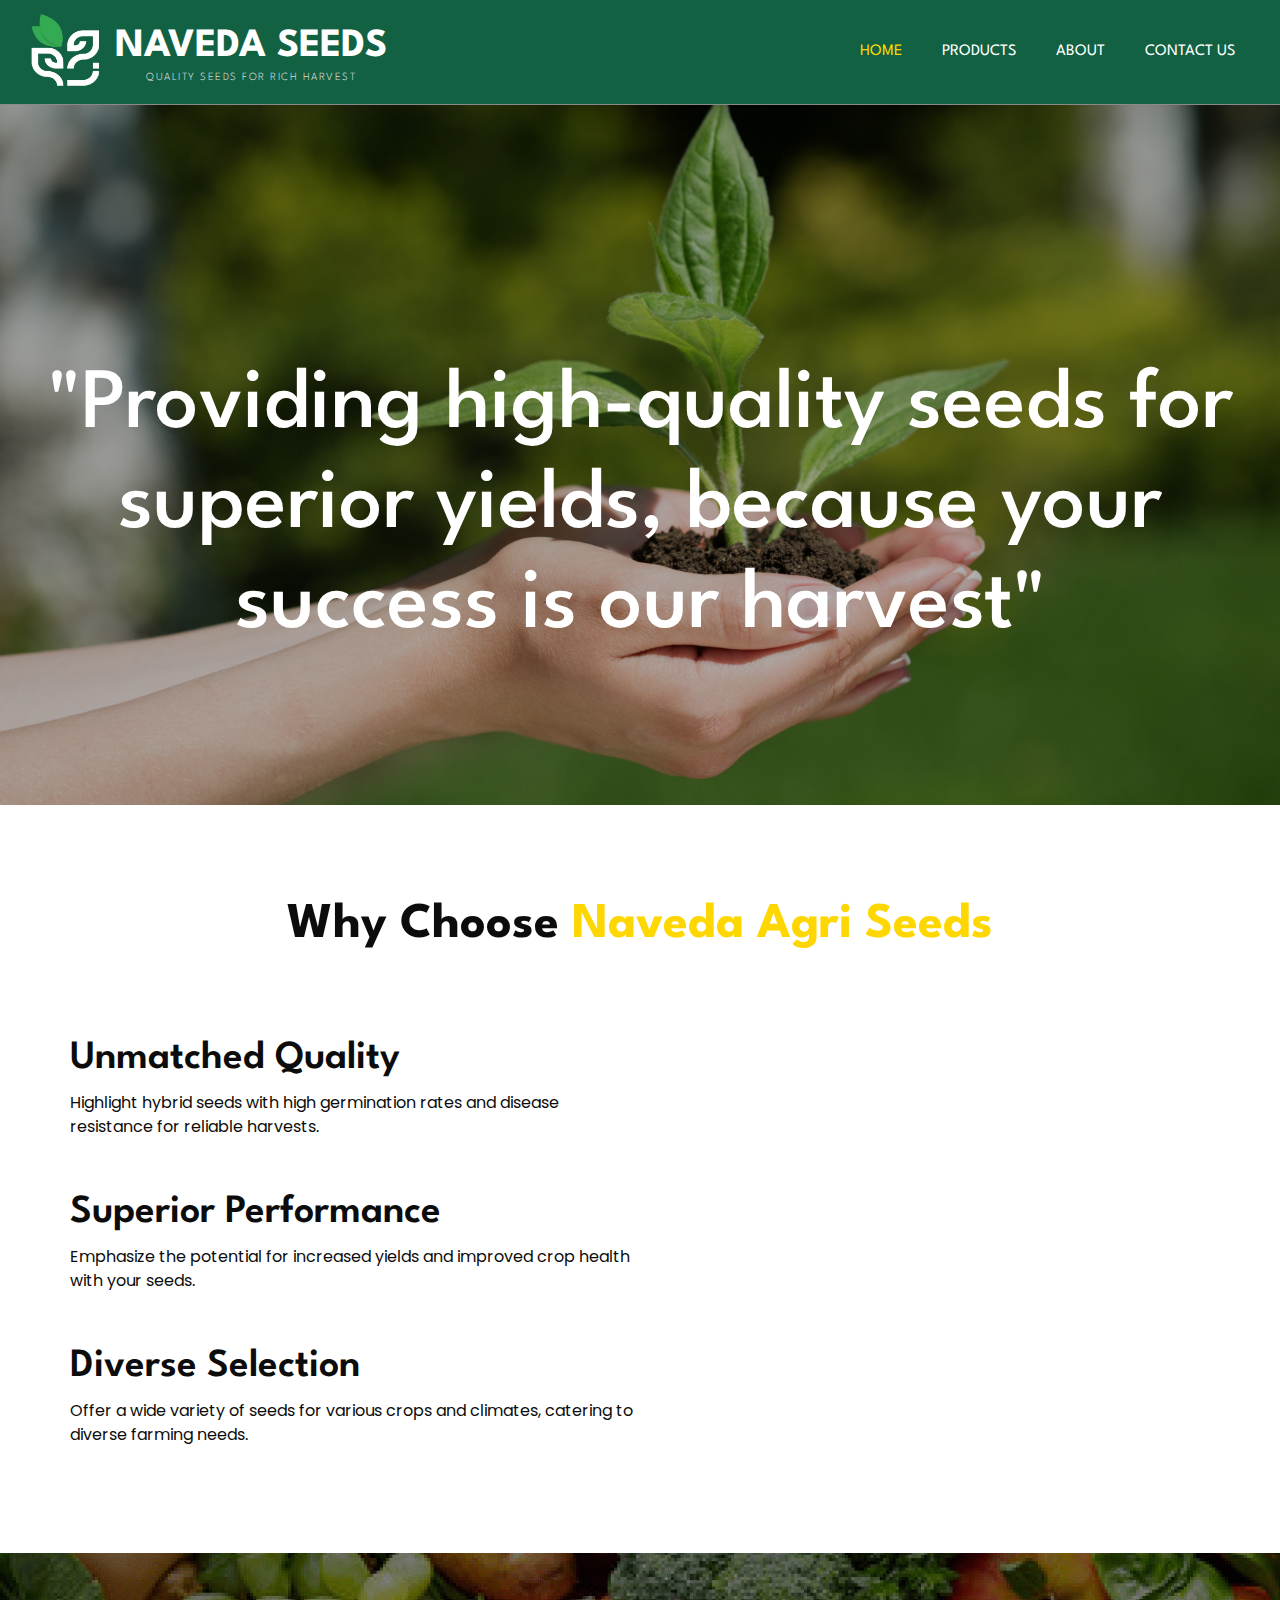
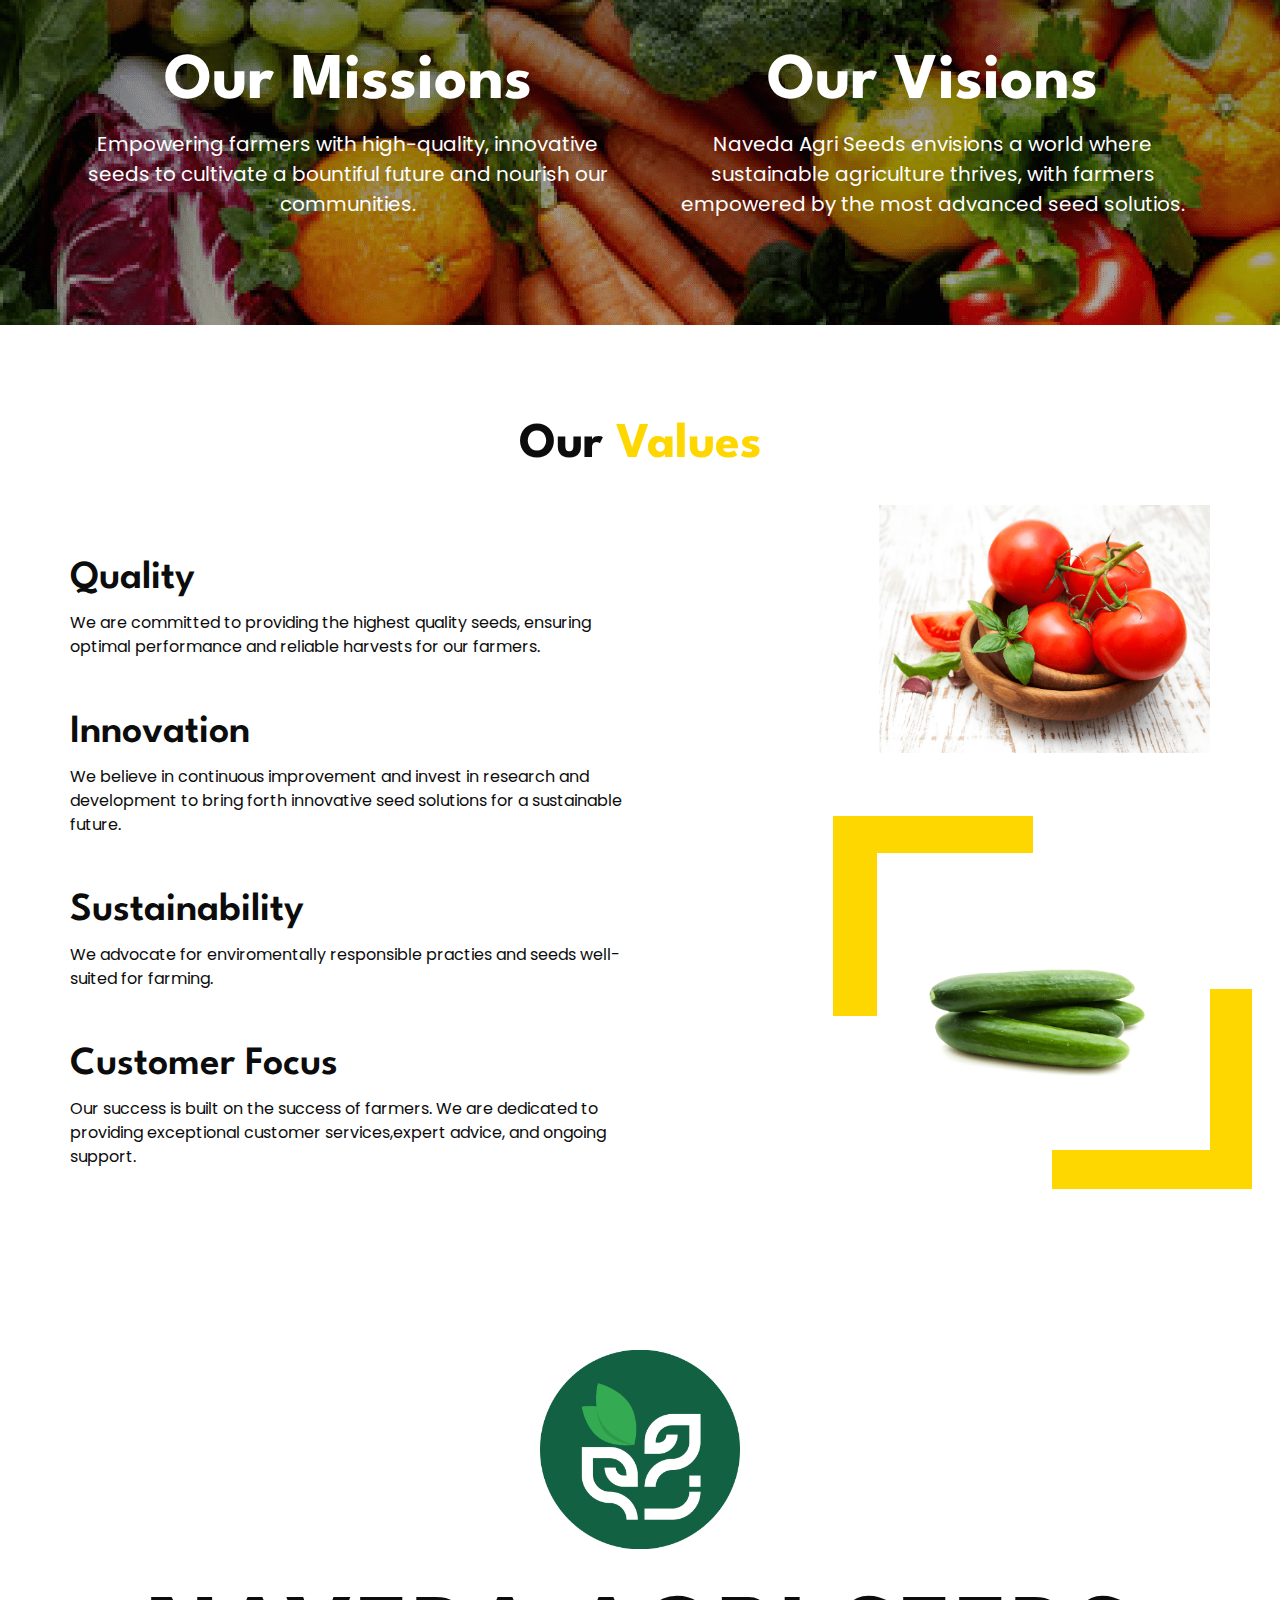
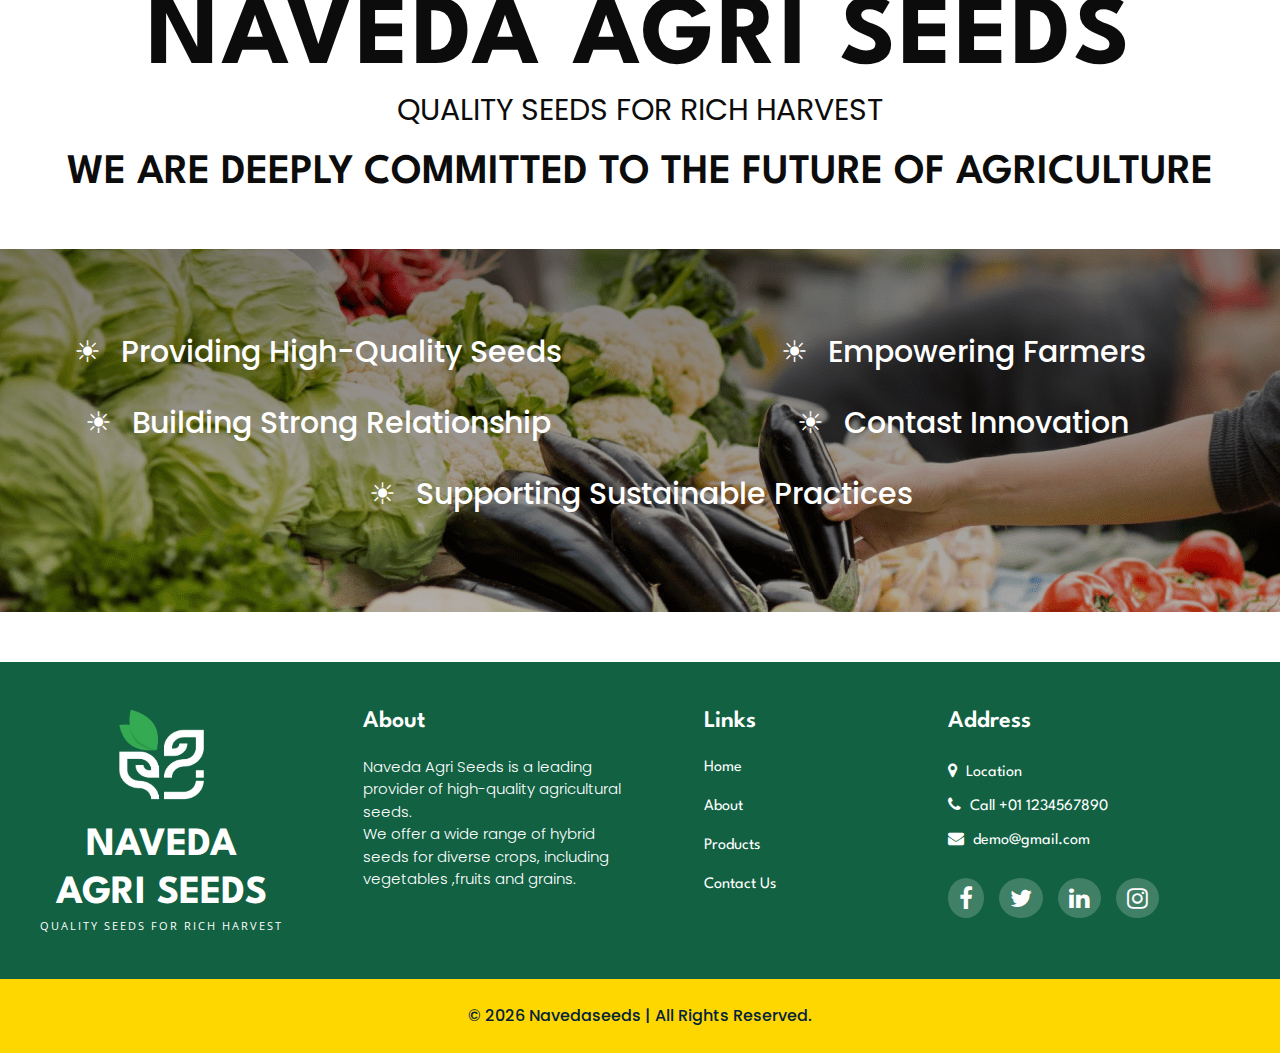
==== about.html @ 55e9ecdb "Add images & update pages" ====
<!DOCTYPE html>
<html>

<head>
  <!-- Basic -->
  <meta charset="utf-8" />
  <meta http-equiv="X-UA-Compatible" content="IE=edge" />
  <!-- Mobile Metas -->
  <meta name="viewport" content="width=device-width, initial-scale=1, shrink-to-fit=no" />
  <!-- Site Metas -->
  <meta name="keywords" content="" />
  <meta name="description" content="" />
  <meta name="author" content="" />
  <link rel="shortcut icon" href="image/ns_icon.png" type="">

  <title>Naveda Seeds</title>


  <!-- bootstrap core css -->
  <link rel="stylesheet" type="text/css" href="css/bootstrap.css" />

  <!-- fonts style -->
  <link href="https://fonts.googleapis.com/css2?family=Roboto:wght@400;500;700;900&display=swap" rel="stylesheet">

  <!--owl slider stylesheet -->
  <link rel="stylesheet" type="text/css" href="https://cdnjs.cloudflare.com/ajax/libs/OwlCarousel2/2.3.4/assets/owl.carousel.min.css" />

  <!-- font awesome style -->
  <link href="css/font-awesome.min.css" rel="stylesheet" />


  <!-- responsive style -->
  <link href="css/responsive.css" rel="stylesheet" />

    <!-- Custom styles for this template -->
    <link href="css/style.css" rel="stylesheet" />

</head>

<body class="about">

  <div class="hero_area">

     <!-- header section strats -->
     <header class="header_section">
     
      <div class="header_bottom">
        <div class="container-fluid">
          <nav class="navbar navbar-expand-lg custom_nav-container ">
       <!-- icon bar for desktop -->
          <div class="default-icon" style="display:flex;">
            <img src="image/ns-logo.png" width="80" height="80">
              <a class="navbar-brand" href="index.html">
                <div class="logo-heading">
                  NAVEDA SEEDS
                </div>
              
                <div class="logo-sub-heading">
                  QUALITY SEEDS FOR RICH HARVEST
                </div>
              </a>
           </div>
    
           <!-- icon bar for mobile -->
          <div class="mobile-icon" style="display:none;">
              <img src="image/ns-logo.png" width="45" height="45">
               <a class="navbar-brand" href="index.html">
                <img src="image/ns-text-image.png" width="190">
              </a>
           </div>
    
            <button class="navbar-toggler" type="button" data-toggle="collapse" data-target="#navbarSupportedContent" aria-controls="navbarSupportedContent" aria-expanded="false" aria-label="Toggle navigation">
              <span class=""> </span>
            </button>
    
            <div class="collapse navbar-collapse" id="navbarSupportedContent">
              <ul class="navbar-nav  ">
                <li class="nav-item active">
                  <a class="nav-link" href="index.html">Home <span class="sr-only">(current)</span></a>
                </li>
                <li class="nav-item">
                  <a class="nav-link" href="product.html">Products</a>
                </li>
                <li class="nav-item">
                  <a class="nav-link" href="about.html"> About</a>
                </li>
                <li class="nav-item">
                  <a class="nav-link" href="contact.html">Contact Us</a>
                </li>
               
              </ul>
            </div>
          </nav>
        </div>
      </div>
    </header>
    <!-- end header section -->
  </div>

  <!-- about section -->

  <!-- hero section -->
 <section class="hero_section hero-section service_section layout_padding ">
  <div class="image-container">
    <img src="image/hero-images/hero-image-1.png" alt="Image 1" class="image" >
    <img src="image/hero-images/hero-image-2.png" alt="Image 2" class="image">
    <img src="image/hero-images/hero-image-3.png" alt="Image 3" class="image" >
    <img src="image/hero-images/hero-image-4.png" alt="Image 4" class="image">
    <img src="image/hero-images/hero-image-5.png" alt="Image 5" class="image" >
    
      <h1 class="overlay-text" style="padding:0px 20px; bottom:20%;">"Providing high-quality seeds for superior yields, because your success is our harvest"</h1>
  </div>
</section>

  <!-- -----why choose section--------- -->

  <section class="why-choose-section layout_padding">
    
        <div class="text-section">
          <div class="detail-box">
            <div class="heading_container heading">
              <h2>
                Why Choose <span>Naveda Agri Seeds</span>
              </h2>
            </div>
           <div class="container">
            <h3>Unmatched Quality</h3>
            <p> Highlight hybrid seeds with high germination rates and disease resistance for reliable harvests.</p>
            <h3>Superior Performance</h3>
            <p> Emphasize the potential for increased yields and improved crop health with your seeds.</p>
            <h3>Diverse Selection</h3>
            <p>Offer a wide variety of seeds for various crops and climates, catering to diverse farming needs.</p>
          </div>
        </div>
        </div>

   </section>

   <section class="image-section layout_padding" style=" background: linear-gradient(to top, rgba(0, 0, 0, 0.3), rgba(0, 0, 0, 0.5)), url(image/about/about_center.png);" >
        <div class="section-1">
           <div class="container">
            <div class="row">
              <div class="col-md-6">
                <h3>Our Missions</h3>
                <p>Empowering farmers with high-quality, innovative seeds to cultivate a bountiful future and nourish our communities.</p> 
              </div>
              <div class="col-md-6">
                <h3>Our Visions</h3>
                <p>Naveda Agri Seeds envisions a world where sustainable agriculture thrives, with farmers empowered by the most advanced seed solutios.</p>
              </div>
            </div>
           </div>
        </div>
  
  </section>

  <!-- -----our values section--------- -->

  <section class="value-section layout_padding">
    
    <div class="text-section">
      <div class="detail-box">
        <div class="heading_container heading">
          <h2>
            Our <span>Values</span>
          </h2>
        </div>
        <div class="container">
          <div class="row">
            <div class="col-md-6 left-block">
              <h3>Quality</h3>
              <p> We are committed to providing the highest quality seeds, ensuring optimal performance and reliable harvests for our farmers.</p>
              <h3>Innovation</h3>
              <p> We believe in continuous improvement and invest in research and development to bring forth innovative seed solutions for a sustainable future.</p>
              <h3>Sustainability</h3>
              <p>We advocate for enviromentally responsible practies and seeds well-suited for farming.</p>
              <h3>Customer Focus</h3>
              <p>Our success is built on the success of farmers. We are dedicated to providing exceptional customer services,expert advice, and ongoing support.</p>
           </div>
           <div class="col-md-6 right-block">
             <div class="img-box box-1">
                <img src="image/about/about_values-1.png" alt="" >
             </div>
             <div class="img-box box-2">
               <div class="before-box"></div>
              <img src="image/about/about_values-2.png" alt="" >
              <div class="after-box"></div>
           </div>
          </div>
        </div>
      </div>
      </div>
    </div>
</div>

</section>

<section class="end-section">
  <img src="image/ns_icon.png" alt="" width="200">
  <h2>NAVEDA AGRI SEEDS</h2>
  <p>QUALITY SEEDS FOR RICH HARVEST</p>
  <h3>we are deeply committed to the future of agriculture</h3>
  <div class="image-container" style=" background: linear-gradient(to top, rgba(0, 0, 0, 0.3), rgba(0, 0, 0, 0.5)), url(image/about/about_end.png);">
    
      <p>Providing High-Quality Seeds </p>
      <p>Empowering Farmers</p>
      <p>Building Strong Relationship</p>
      <p>Contast Innovation</p>
      <p>Supporting Sustainable Practices</p>
    
  </div>

</section>


  <!-- footer section section -->

  <section class="info_section layout_padding2">
    <div class="container">
      <div class="row">
        <div class="col-md-6 col-lg-3 info_col">
          <div class="widget-1">
            <img src="image/ns-logo.png" width="100" height="100">
                <h2 class="heading">
                  NAVEDA <br> AGRI SEEDS
                </h2>
              
                <div class="sub-heading">
                  QUALITY SEEDS FOR RICH HARVEST
                </div>
  
           </div>
        </div>
        <div class="col-md-6 col-lg-3 info_col">
          <div class="info_detail widget-2">
            <h4>
              About
            </h4>
            <p>
              Naveda Agri Seeds is a leading provider of high-quality agricultural seeds.<br>
              We offer a wide range of hybrid seeds for diverse crops, including vegetables ,fruits and grains.<br>
             
            </p>
          </div>
        </div>
        <div class="col-md-6 col-lg-2 mx-auto info_col">
          <div class="info_link_box widget-3">
            <h4>
              Links
            </h4>
            <div class="info_links">
              <a class="active" href="index.html">
                <img src="images/nav-bullet.png" alt="">
                Home
              </a>
              <a class="" href="about.html">
                <img src="images/nav-bullet.png" alt="">
                About
              </a>
              <a class="" href="product.html">
                <img src="images/nav-bullet.png" alt="">
                Products
              </a>
              <a class="" href="contact.html">
                <img src="images/nav-bullet.png" alt="">
                Contact Us
              </a>
            </div>
          </div>
        </div>
        <div class="col-md-6 col-lg-3 info_col widget-4">
          <div class="info_contact ">
            <h4>
              Address
            </h4>
            <div class="contact_link_box">
              <a href="">
                <i class="fa fa-map-marker" aria-hidden="true"></i>
                <span>
                  Location
                </span>
              </a>
              <a href="">
                <i class="fa fa-phone" aria-hidden="true"></i>
                <span>
                  Call +01 1234567890
                </span>
              </a>
              <a href="">
                <i class="fa fa-envelope" aria-hidden="true"></i>
                <span>
                  demo@gmail.com
                </span>
              </a>
            </div>
          </div>
          <div class="info_social">
            <a href="">
              <i class="fa fa-facebook" aria-hidden="true"></i>
            </a>
            <a href="">
              <i class="fa fa-twitter" aria-hidden="true"></i>
            </a>
            <a href="">
              <i class="fa fa-linkedin" aria-hidden="true"></i>
            </a>
            <a href="">
              <i class="fa fa-instagram" aria-hidden="true"></i>
            </a>
          </div>
        </div>
      </div>
    </div>
  </section>

  <!-- end info section -->

  <!-- footer bar section -->
  <section class="footer_section">
    <div class="container">
      <p>
        &copy; <span id="displayYear"></span> Navedaseeds  | All Rights Reserved.
       
      </p>
    </div>
  </section>
  <!-- footer section -->

  <!-- jQery -->
  <script type="text/javascript" src="js/jquery-3.4.1.min.js"></script>
  <!-- popper js -->
  <script src="https://cdn.jsdelivr.net/npm/popper.js@1.16.0/dist/umd/popper.min.js" integrity="sha384-Q6E9RHvbIyZFJoft+2mJbHaEWldlvI9IOYy5n3zV9zzTtmI3UksdQRVvoxMfooAo" crossorigin="anonymous">
  </script>
  <!-- bootstrap js -->
  <script type="text/javascript" src="js/bootstrap.js"></script>
  <!-- owl slider -->
  <script type="text/javascript" src="https://cdnjs.cloudflare.com/ajax/libs/OwlCarousel2/2.3.4/owl.carousel.min.js">
  </script>
  <!-- custom js -->
  <script type="text/javascript" src="js/custom.js"></script>
  <!-- Google Map -->
  <script src="https://maps.googleapis.com/maps/api/js?key=AIzaSyCh39n5U-4IoWpsVGUHWdqB6puEkhRLdmI&callback=myMap">
  </script>
  <!-- End Google Map -->

</body>

</html>
---- css/responsive.css ----
@media (max-width: 1300px) {}

@media (max-width: 1120px) {}

@media (max-width: 992px) {
  .hero_area {
    min-height: auto;
  }

  .custom_nav-container .navbar-nav {
    padding-top: 15px;
    align-items: center;
  }


  .custom_nav-container .navbar-nav .nav-item .nav-link {
    padding: 5px 25px;
    margin: 5px 0;
  }

  .slider_section {
    padding: 75px 0;
  }


}

@media (max-width: 768px) {
  .about_section .img-box {
    margin-top: 45px;
  }

  .contact_section {
    padding-bottom: 0;
  }

  .contact_section .heading_container {
    padding-left: 15px;
  }

  .contact_section .map_container {
    margin-top: 45px;
  }

  .contact_section .form_container {
    padding: 0 15px;
    margin: 0;
  }

}

@media (max-width: 576px) {
  .header_section .header_top .contact_nav a span {
    display: none;
  }


  .client_section .client_container {
    width: 100%;
  }

  .client_section .box {
    margin: 0;
  }

  .owl-nav {
    display: flex;
    justify-content: center;
    margin-top: 45px;
  }

  .client_section .owl-carousel .owl-nav .owl-prev,
  .client_section .owl-carousel .owl-nav .owl-next {
    position: unset;
    margin: 0 2.5px;
  }
}

@media (max-width: 480px) {
  .slider_section .detail-box h1 {
    font-size: 2rem;
  }

  .track_section form {
    flex-direction: column;
    align-items: flex-start;
  }

  .track_section form input {
    width: 100%;
  }

  .track_section form button {
    padding: 10px 60px;
    margin-top: 10px;
  }
}

@media (max-width: 420px) {
  .service_section .box {
    flex-direction: column;
  }

  .service_section .box .img-box {
    justify-content: flex-start;
    margin-bottom: 15px;
  }
}

@media (max-width: 376px) {}

@media (min-width: 1200px) {
  .container {
    max-width: 1170px;
  }
}
---- css/style.css ----
@import url("https://fonts.googleapis.com/css2?family=Lato:wght@400;700&family=Open+Sans:wght@300;400;600;700&display=swap");
@import url('https://fonts.googleapis.com/css2?family=League+Spartan:wght@100..900&family=Poppins:ital,wght@0,100;0,200;0,300;0,400;0,500;0,600;0,700;0,800;0,900;1,100;1,200;1,300;1,400;1,500;1,600;1,700;1,800;1,900&display=swap');

:root{
   --main-font:"League Spartan", sans-serif;
   --sub-font:"Poppins", sans-serif;
   --primary-color:#FED700;
   --secondary-color:#116142;
}

h1,h2,h3,h4,h5,h6,a{
  font-family: var(--main-font);
}

p{
  font-family:var(--sub-font);
}

body {
  font-family: 'Open Sans', sans-serif;
  color: #0c0c0c;
  background-color: #ffffff;
  overflow-x: hidden;
}

.layout_padding {
  padding: 90px 0;
}

.layout_padding2 {
  padding: 75px 0;
}

.layout_padding2-top {
  padding-top: 75px;
}

.layout_padding2-bottom {
  padding-bottom: 75px;
}

.layout_padding-top {
  padding-top: 90px;
}

.layout_padding-bottom {
  padding-bottom: 90px;
}

.heading_container {
  display: -webkit-box;
  display: -ms-flexbox;
  display: flex;
  -webkit-box-orient: vertical;
  -webkit-box-direction: normal;
      -ms-flex-direction: column;
          flex-direction: column;
  -webkit-box-align: start;
      -ms-flex-align: start;
          align-items: flex-start;
}

.heading_container h2 {
  position: relative;
  font-weight: bold;
  margin-bottom: 0;
}

.heading_container h2 span {
  color: var(--primary-color);
}

.heading_container p {
  margin-top: 10px;
  margin-bottom: 0;
}

.heading_container.heading_center {
  -webkit-box-align: center;
      -ms-flex-align: center;
          align-items: center;
  text-align: center;
}

a,
a:hover,
a:focus {
  text-decoration: none;
}

a:hover,
a:focus {
  color: initial;
}

.btn,
.btn:focus {
  outline: none !important;
  -webkit-box-shadow: none;
          box-shadow: none;
}

/*header section*/
.hero_area {
  position: relative;
  /* min-height: 100vh; */
  display: -webkit-box;
  display: -ms-flexbox;
  display: flex;
  -webkit-box-orient: vertical;
  -webkit-box-direction: normal;
      -ms-flex-direction: column;
          flex-direction: column;
}

.sub_page .hero_area {
  min-height: auto;
}

.sub_page .header_section {
  margin-top: 0;
  -webkit-box-shadow: 0 0 10px 0 rgba(0, 0, 0, 0.25);
          box-shadow: 0 0 10px 0 rgba(0, 0, 0, 0.25);
}

.header_section .header_top {
  padding: 15px 0;
  background-color: #04233b;
}

.header_section .header_top .contact_nav {
  display: -webkit-box;
  display: -ms-flexbox;
  display: flex;
  -webkit-box-pack: justify;
      -ms-flex-pack: justify;
          justify-content: space-between;
}

.header_section .header_top .contact_nav a {
  color: #ffffff;
  display: -webkit-box;
  display: -ms-flexbox;
  display: flex;
  font-size: 15px;
}

.header_section .header_top .contact_nav a i {
  margin-right: 5px;
  border-radius: 100%;
  background-color: #ffffff;
  width: 25px;
  height: 25px;
  display: -webkit-box;
  display: -ms-flexbox;
  display: flex;
  -webkit-box-pack: center;
      -ms-flex-pack: center;
          justify-content: center;
  -webkit-box-align: center;
      -ms-flex-align: center;
          align-items: center;
  color: var(--primary-color);
}

.header_section .header_top .contact_nav a:hover i {
  color: #04233b;
}

.header_section .header_bottom {
  background-color: #116142;
  padding: 12px 0;
  border-bottom:1px solid rgb(139, 137, 137);

}

.header_section .header_bottom .container-fluid {
  padding-right: 25px;
  padding-left: 25px;
}

.header_section .header_bottom img {
  margin-right:10px;
}

.header_section .header_bottom .logo-heading {
  Font-size:40px;
  font-weight:700;
  color:#fff;
}

.header_section .header_bottom .logo-sub-heading {
  Font-size:11px;
  color:#dfdbdb;
  letter-spacing: 1.5px; 
  font-weight:300;
  text-align:center;
  margin-top:-8px;
}



.navbar-brand span {
  font-weight: bold;
  font-size: 24px;
  color: #000000;
}

.custom_nav-container {
  padding: 0;
}

.custom_nav-container .navbar-nav {
  margin-left: auto;
}

.custom_nav-container .navbar-nav .nav-item .nav-link {
  padding: 5px 20px;
  color: #ffffff;
  text-align: center;
  text-transform: uppercase;
  border-radius: 5px;
  -webkit-transition: all .3s;
  transition: all .3s;
}

.custom_nav-container .navbar-nav .nav-item:hover .nav-link, .custom_nav-container .navbar-nav .nav-item.active .nav-link {
  color: #FED700;;
}

.custom_nav-container .nav_search-btn {
  width: 35px;
  height: 35px;
  padding: 0;
  border: none;
  color: #000000;
}

.custom_nav-container .nav_search-btn:hover {
  color: #000000;
}

.custom_nav-container .navbar-toggler {
  outline: none;
}

.custom_nav-container .navbar-toggler {
  padding: 0;
  width: 37px;
  height: 42px;
  -webkit-transition: all .3s;
  transition: all .3s;
}

.custom_nav-container .navbar-toggler span {
  display: block;
  width: 35px;
  height: 4px;
  background-color: #000000;
  margin: 7px 0;
  -webkit-transition: all 0.3s;
  transition: all 0.3s;
  position: relative;
  border-radius: 5px;
  -webkit-transition: all .3s;
  transition: all .3s;
}

.custom_nav-container .navbar-toggler span::before, .custom_nav-container .navbar-toggler span::after {
  content: "";
  position: absolute;
  left: 0;
  height: 100%;
  width: 100%;
  background-color: #000000;
  top: -10px;
  border-radius: 5px;
  -webkit-transition: all .3s;
  transition: all .3s;
}

.custom_nav-container .navbar-toggler span::after {
  top: 10px;
}

.custom_nav-container .navbar-toggler[aria-expanded="true"] {
  -webkit-transform: rotate(360deg);
          transform: rotate(360deg);
}

.custom_nav-container .navbar-toggler[aria-expanded="true"] span {
  -webkit-transform: rotate(45deg);
          transform: rotate(45deg);
}

.custom_nav-container .navbar-toggler[aria-expanded="true"] span::before, .custom_nav-container .navbar-toggler[aria-expanded="true"] span::after {
  -webkit-transform: rotate(90deg);
          transform: rotate(90deg);
  top: 0;
}

.custom_nav-container .navbar-toggler[aria-expanded="true"] .s-1 {
  -webkit-transform: rotate(45deg);
          transform: rotate(45deg);
  margin: 0;
  margin-bottom: -4px;
}

.custom_nav-container .navbar-toggler[aria-expanded="true"] .s-2 {
  display: none;
}

.custom_nav-container .navbar-toggler[aria-expanded="true"] .s-3 {
  -webkit-transform: rotate(-45deg);
          transform: rotate(-45deg);
  margin: 0;
  margin-top: -4px;
}

.custom_nav-container .navbar-toggler[aria-expanded="false"] .s-1,
.custom_nav-container .navbar-toggler[aria-expanded="false"] .s-2,
.custom_nav-container .navbar-toggler[aria-expanded="false"] .s-3 {
  -webkit-transform: none;
          transform: none;
}

/*end header section*/
/* slider section */
.slider_section {
  -webkit-box-flex: 1;
      -ms-flex: 1;
          flex: 1;
  display: -webkit-box;
  display: -ms-flexbox;
  display: flex;
  -webkit-box-align: center;
      -ms-flex-align: center;
          align-items: center;
  position: relative;
}

.slider_section .slider_bg_box {
  position: absolute;
  top: 0;
  left: 0;
  width: 100%;
  height: 100%;
  overflow: hidden;
  z-index: -1;
}

.slider_section .slider_bg_box img {
  width: auto;
  height: auto;
  min-width: 100%;
  min-height: 100%;
}

.slider_section .slider_bg_box::before {
  content: "";
  position: absolute;
  top: 0;
  left: 0;
  width: 100%;
  height: 100%;
  background: -webkit-gradient(linear, left top, right top, from(rgba(37, 37, 37, 0.9)), to(rgba(37, 37, 37, 0.7)));
  background: linear-gradient(to right, rgba(37, 37, 37, 0.9), rgba(37, 37, 37, 0.7));
}

.slider_section .row {
  -webkit-box-align: center;
      -ms-flex-align: center;
          align-items: center;
}

.slider_section #customCarousel1 {
  width: 100%;
  position: unset;
}

.slider_section .detail-box {
  color: #04233b;
}

.slider_section .detail-box h1 {
  font-weight: 600;
  text-transform: capitalize;
  margin-bottom: 15px;
  color: #ffffff;
  text-align:center;

}

.slider_section .detail-box p {
  color: #fefefe;
  font-size: 14px;
}

.slider_section .detail-box .btn-box {
  display: -webkit-box;
  display: -ms-flexbox;
  display: flex;
  margin: 0 -5px;
  margin-top: 25px;
  justify-content:center;
}

.slider_section .detail-box .btn-box a {
  margin: 5px;
  text-align: center;
  width: 165px;
}

.slider_section .detail-box .btn-box .btn1 {
  display: inline-block;
  padding: 8px 15px;
  background-color: #FED700;
  color: #ffffff;
  border-radius: 0;
  -webkit-transition: all .3s;
  transition: all .3s;
  border: none;
  border-radius:20px;
}

.slider_section .detail-box .btn-box .btn1:hover {
  background-color:#db9b40;
}

.slider_section .detail-box .btn-box .btn2 {
  display: inline-block;
  padding: 10px 15px;
  background-color: #000000;
  color: #ffffff;
  border-radius: 0;
  -webkit-transition: all .3s;
  transition: all .3s;
  border: none;
}

.slider_section .detail-box .btn-box .btn2:hover {
  background-color: black;
}

.slider_section .carousel-indicators {
  position: unset;
  margin: 0;
  -webkit-box-pack: center;
      -ms-flex-pack: center;
          justify-content: center;
  -webkit-box-align: center;
      -ms-flex-align: center;
          align-items: center;
  margin-top: 45px;
}

.slider_section .carousel-indicators li {
  background-color: #ffffff;
  width: 12px;
  height: 12px;
  border-radius: 100%;
  opacity: 1;
}

.slider_section .carousel-indicators li.active {
  width: 20px;
  height: 20px;
  background-color: #FED700;
}

.service_section {
  position: relative;
}

.service_section .box {
  display: -webkit-box;
  display: -ms-flexbox;
  display: flex;
  margin-top: 45px;
  background-color: var(--primary-color);
  /* padding: 20px; */
  border-radius: 5px;
}

.service_section .box .img-box {
  display: -webkit-box;
  display: -ms-flexbox;
  display: flex;
  -webkit-box-pack: center;
      -ms-flex-pack: center;
          justify-content: center;
  -webkit-box-align: start;
      -ms-flex-align: start;
          align-items: flex-start;
  /* width: 300px; */
  min-width: 75px;
  height: auto;
  margin-right: 25px;
  flex:1 0 25%;
}

.service_section .box .img-box img {
  max-width: 100%;
  max-height: 100%;
  -webkit-transition: all .3s;
  transition: all .3s;
}


.service_section .box .detail-box{
  padding:30px 10px 20px 0px;
}

.service_section .box .detail-box a {
  color: var(--secondary-color);
  font-weight: 600;
}

.service_section .box .detail-box p {
  color:#000;
  font-size:14px;
}

.service_section .box .detail-box p span {
  color:#116142;
  font-weight:600;
  font-size:14px;

}

.service_section .box .detail-box a:hover {
  color: white;
}

.about_section .row {
  -webkit-box-align: center;
      -ms-flex-align: center;
          align-items: center;
}

.about_section .img-box {
  position: relative;
}

.about_section .img-box img {
  max-width: 100%;
  position: relative;
  z-index: 2;
}

.about_section .img-box::before, .about_section .img-box::after {
  content: "";
  position: absolute;
  top: 50%;
  width: 45px;
  height: 70%;
  background-color: var(--primary-color);
  z-index: 3;
}

.about_section .img-box::before {
  left: 0;
  z-index: 1;
  -webkit-transform: translate(-50%, -50%);
          transform: translate(-50%, -50%);
}

.about_section .img-box::after {
  right: 0;
  z-index: 1;
  -webkit-transform: translate(50%, -50%);
          transform: translate(50%, -50%);
}

.about_section .detail-box p {
  color: #1f1f1f;
  margin-top: 15px;
  text-align:justify;
  padding-right:20px;
  letter-spacing: 0.8px;
}

.about_section .detail-box a {
  display: inline-block;
  padding: 10px 45px;
  background-color: var(--primary-color);
  color: #ffffff;
  border-radius: 0px;
  -webkit-transition: all .3s;
  transition: all .3s;
  border: none;
  margin-top: 15px;
}

.about_section .detail-box a:hover {
  background-color: var(--secondary-color);
}

.track_section {
  position: relative;
  color: #ffffff;
}

.track_section .track_bg_box {
  position: absolute;
  top: 0;
  left: 0;
  width: 100%;
  height: 100%;
  overflow: hidden;
  z-index: -1;
}

.track_section .track_bg_box img {
  width: auto;
  height: auto;
  min-width: 100%;
  min-height: 100%;
}

.track_section .track_bg_box::before {
  content: "";
  position: absolute;
  top: 0;
  left: 0;
  width: 100%;
  height: 100%;
  background: -webkit-gradient(linear, left top, right top, from(rgba(37, 37, 37, 0.95)), to(rgba(37, 37, 37, 0.55)));
  background: linear-gradient(to right, rgba(37, 37, 37, 0.95), rgba(37, 37, 37, 0.55));
}

.track_section p {
  font-size: 14px;
  margin-top: 15px;
  margin-bottom: 25px;
}

.track_section form {
  display: -webkit-box;
  display: -ms-flexbox;
  display: flex;
  -webkit-box-align: stretch;
      -ms-flex-align: stretch;
          align-items: stretch;
}

.track_section form input {
  background-color: #ffffff;
  border: none;
  -webkit-box-flex: 2.5;
      -ms-flex: 2.5;
          flex: 2.5;
  outline: none;
  color: #000000;
  min-height: 42.4px;
  padding-left: 15px;
}

.track_section form input ::-webkit-input-placeholder {
  color: #ffffff;
  opacity: 0.2;
}

.track_section form input :-ms-input-placeholder {
  color: #ffffff;
  opacity: 0.2;
}

.track_section form input ::-ms-input-placeholder {
  color: #ffffff;
  opacity: 0.2;
}

.track_section form input ::placeholder {
  color: #ffffff;
  opacity: 0.2;
}

.track_section form button {
  -webkit-box-flex: 1;
      -ms-flex: 1;
          flex: 1;
  display: inline-block;
  padding: 9px 30px;
  background-color: var(--primary-color);
  color: #ffffff;
  border-radius: 0;
  -webkit-transition: all .3s;
  transition: all .3s;
  border: none;
  font-size: 15px;
  text-transform: uppercase;
}

.track_section form button:hover {
  background-color: #065968;
}

.client_section .client_container {
  width: 75%;
  margin-top: 45px;
}

.client_section .box {
  display: -webkit-box;
  display: -ms-flexbox;
  display: flex;
  -webkit-box-orient: vertical;
  -webkit-box-direction: normal;
      -ms-flex-direction: column;
          flex-direction: column;
  margin-right: 5px;
}

.client_section .box .detail-box {
  border: 1px solid #dddddd;
  padding: 25px;
  margin-bottom: 25px;
}

.client_section .box .client_id {
  display: -webkit-box;
  display: -ms-flexbox;
  display: flex;
  -webkit-box-align: center;
      -ms-flex-align: center;
          align-items: center;
}

.client_section .box .client_id .img-box {
  position: relative;
  width: 75px;
  height: 75px;
}

.client_section .box .client_id .img-box img {
  width: 100%;
}

.client_section .box .client_id .name {
  margin-left: 15px;
}

.client_section .box .client_id .name h6 {
  color: #23242a;
  font-size: 18px;
  margin-bottom: 0;
}

.client_section .box .client_id .name p {
  margin-bottom: 0;
}

.client_section .carousel-wrap {
  margin: 0 auto;
  position: relative;
}

.client_section .owl-carousel .owl-nav .owl-prev,
.client_section .owl-carousel .owl-nav .owl-next {
  width: 50px;
  height: 50px;
  background-size: 18px;
  background-position: center;
  background-repeat: no-repeat;
  position: absolute;
  right: -15%;
  outline: none;
  background-color: var(--primary-color);
}

.client_section .owl-carousel .owl-nav .owl-prev:hover,
.client_section .owl-carousel .owl-nav .owl-next:hover {
  background-color: #161825;
}

.client_section .owl-carousel .owl-nav .owl-prev {
  top: 25%;
  background-image: url(../images/prev.png);
}

.client_section .owl-carousel .owl-nav .owl-next {
  top: calc(25% + 65px);
  background-image: url(../images/next.png);
}

.contact_section {
  position: relative;
  padding-bottom: 90px;
}

.contact_section .heading_container {
  margin-bottom: 25px;
}

.contact_section .heading_container h2 {
  text-transform: uppercase;
}

.contact_section .form_container {
  margin-right: 15px;
}

.contact_section .form_container input {
  width: 100%;
  border: none;
  height: 50px;
  margin-bottom: 25px;
  padding-left: 15px;
  outline: none;
  color: #101010;
  -webkit-box-shadow: 0 0 5px 0 rgba(0, 0, 0, 0.15);
          box-shadow: 0 0 5px 0 rgba(0, 0, 0, 0.15);
}

.contact_section .form_container input::-webkit-input-placeholder {
  color: #04233b;
}

.contact_section .form_container input:-ms-input-placeholder {
  color: #04233b;
}

.contact_section .form_container input::-ms-input-placeholder {
  color: #04233b;
}

.contact_section .form_container input::placeholder {
  color: #04233b;
}

.contact_section .form_container input.message-box {
  height: 120px;
}

.contact_section .form_container button {
  border: none;
  text-transform: uppercase;
  display: inline-block;
  padding: 12px 55px;
  background-color: var(--primary-color);
  color: #ffffff;
  border-radius: 5px;
  -webkit-transition: all .3s;
  transition: all .3s;
  border: none;
}

.contact_section .form_container button:hover {
  background-color: #065968;
}

.contact_section .map_container {
  height: 420px;
  overflow: hidden;
  display: -webkit-box;
  display: -ms-flexbox;
  display: flex;
  -webkit-box-align: stretch;
      -ms-flex-align: stretch;
          align-items: stretch;
  padding: 0;
}

.contact_section .map_container .map {
  height: 100%;
  -webkit-box-flex: 1;
      -ms-flex: 1;
          flex: 1;
}

.contact_section .map_container .map #googleMap {
  height: 100%;
}

.info_section {
  background-color: var(--secondary-color);
  color: #ffffff;
  padding: 45px 0 15px 0;
}

.info_section h4 {
  font-weight: 600;
  margin-bottom: 20px;
}

.info_section .info_col {
  margin-bottom: 30px;
}

.info_section .info_contact .contact_link_box {
  display: -webkit-box;
  display: -ms-flexbox;
  display: flex;
  -webkit-box-orient: vertical;
  -webkit-box-direction: normal;
      -ms-flex-direction: column;
          flex-direction: column;
}

.info_section .info_contact .contact_link_box a {
  margin: 5px 0;
  color: #ffffff;
}

.info_section .info_contact .contact_link_box a i {
  margin-right: 5px;
}

.info_section .info_contact .contact_link_box a:hover {
  color: var(--primary-color);
}

.info_section .info_social {
  display: -webkit-box;
  display: -ms-flexbox;
  display: flex;
  margin-top: 20px;
  margin-bottom: 10px;
  gap:5px;
}

.info_section .info_social a {
  display: -webkit-box;
  display: -ms-flexbox;
  display: flex;
  -webkit-box-pack: center;
      -ms-flex-pack: center;
          justify-content: center;
  -webkit-box-align: center;
      -ms-flex-align: center;
          align-items: center;
  color: #ffffff;
  border-radius: 100%;
  margin-right: 10px;
  font-size: 24px;
}

.info_section .info_social a:hover {
  color: var(--primary-color);
}

.info_section .info_links {
  display: -webkit-box;
  display: -ms-flexbox;
  display: flex;
  -webkit-box-orient: vertical;
  -webkit-box-direction: normal;
      -ms-flex-direction: column;
          flex-direction: column;
  -ms-flex-wrap: wrap;
      flex-wrap: wrap;
}

.info_section .info_links a {
  display: -webkit-box;
  display: -ms-flexbox;
  display: flex;
  -webkit-box-align: center;
      -ms-flex-align: center;
          align-items: center;
  margin-bottom: 15px;
  color: #ffffff;
}

.info_section .info_links a:hover {
  color: var(--primary-color);
}

.info_section form input {
  border: none;
  border-bottom: 1px solid #ffffff;
  background-color: transparent;
  width: 100%;
  height: 45px;
  color: #ffffff;
  outline: none;
}

.info_section form input::-webkit-input-placeholder {
  color: #ffffff;
}

.info_section form input:-ms-input-placeholder {
  color: #ffffff;
}

.info_section form input::-ms-input-placeholder {
  color: #ffffff;
}

.info_section form input::placeholder {
  color: #ffffff;
}

.info_section form button {
  width: 100%;
  text-align: center;
  display: inline-block;
  padding: 10px 55px;
  background-color: var(--primary-color);
  color: #ffffff;
  border-radius: 0;
  -webkit-transition: all .3s;
  transition: all .3s;
  border: none;
  margin-top: 15px;
}

.info_section form button:hover {
  background-color: #065968;
}

/* footer section*/
.footer_section {
  position: relative;
  background-color: var(--primary-color);
  text-align: center;
}

.footer_section p {
  color: #04233b;
  padding: 25px 0;
  margin: 0;
  font-weight:500;
}

.footer_section p a {
  color: inherit;
}
/*# sourceMappingURL=style.css.map */


/* --------starting logo animation---- */
.logo-container {
  display: flex;
  justify-content: center;
  align-items: center;
  height: 100vh;
  position:relative;
  background-color:#116142;
}

.logo-container .logo {
  width: 300px; /* Adjust size as needed */
  height: auto;
  animation: zoomOutLogo 2.7s cubic-bezier(.56,.01,.77,-0.1);
}


.homepage {
  display:block;
}


 /* @keyframes zoomOutLogo {
  0% {
    transform: scale(1);
  }
 
  
  100% {
    transform: scale(2);
    opacity:0.3;
  }
}  */



/* =========== service section =========== */

/* top padding of hero image */
.service_section.layout_padding{
  padding: 0px;
}


/* hero image width */
.service_section.layout_padding .image-container img{
 width:100%;
 object-fit:cover;
}

@media (min-width:1024px){
  .service_section.layout_padding .image-container img{
   height:700px;
   }

   .hero_section.layout_padding .image-container {
    height:700px;
    }
}

/* top padding of hero image */
.service_section .image-container{
  position:relative;
}

/* overlay text on hero image */
.service_section .image-container .overlay-text{
  color:white;
  font-size:86px;
  text-align:center;
  position:absolute;
  bottom:30%;
  line-height:100px;
}

/* hero image black overlay  */
.service_section .image-container:before{
  content:'';
  position:absolute;
  left:0;
  top:0;
  width:100%;
  height:100%;
  background-color:rgba(0,0,0,0.3)
}


/* product blocks top & bottom space */
.service_container{
  margin:50px 0px;
}


/* service block heading center alignment */
.service_container .heading_container{
  justify-content:center;
  align-items:center;
}



.service_section .img-box{
  position:relative;
}


/* image height */
.service_section .img-box img{
 height:100%;

}

/* image scaling on hover */
.service_section .img-box img:hover{
  transform:scale(1.1);
}

/* text shown on image hover */
.service_section .img-box img:hover + span{
  display:block;

}

/* span text over image styling */
.service_section .img-box span{
  position:absolute;
  bottom:0;
  color:red;
  font-size:18px;
  font-weight:600;
  transform:translate(50%);
  display:none;


}

.hero-section .image {
  display: none; /* add this rule to hide all images initially */
}


  

@media (max-width:767px){
  .default-icon{
      display:none!important;
  }
  
  .mobile-icon{
      display:flex!important;
  }
  }


  /* ===========--------homepage -------------========= */


.hero_section .image {
  
  width: 100%;
  height: 100%;
  /* display: none; */

}

/* ---image hover in homepage----- */

:is(.homepage,.product) .service_section .box .img-box img{
  position: absolute;
  width: 100%;
  height: 100%;
  transition: opacity 0.5s ease, transform 0.5s ease;
  filter:brightness(0.8); 
}


:is(.homepage,.product) .service_section .box .img-box img.second-image {
  opacity: 0;
  transform: scale(1);
}

:is(.homepage,.product) .service_section .box .img-box:hover img.first-image {
  opacity: 0;
}

:is(.homepage,.product) .service_section .box .img-box:hover img.second-image {
  opacity: 1;
  transform: scale(1.1); /* Adjust scale effect as needed */   
}


/* -------homepage_end image css----- */
.track_section{
  padding:150px 0;
  margin-bottom:80px;
}

.track_section .track_bg_box::before{
 background:linear-gradient(to right, rgba(37, 37, 37, 0.3), rgba(37, 37, 37, 0.3));
}

.track_section h2{
  font-size:70px;
  font-weight:500;
  line-height:4.5rem;
  text-align:center;
}

/* --------------about page css------------ */

 /* overlay text on hero image */
 .about .service_section .image-container .overlay-text{
  bottom:20%;
  padding:0px 20px;
}




/* -------Footer section-------- */

.info_section .widget-1 h2.heading{
  font-weight:700;
  font-size:40px;
  margin-top:15px;
  margin-bottom:0px
}

.info_section .widget-1 .sub-heading{
  font-size:11px;
  letter-spacing:2px
}

.info_section .widget-1 {
  text-align:center;
  transform:translatex(-40px);
}

.info_section .widget-2 p {
  font-weight:300;
  font-size:15px
}

.info_section .widget-4 .info_social a i {
 padding: 8px 11px;
  border-radius: 50%;
  background-color: rgba(255, 255, 255, 0.2); font-weight:300;

}








/* ===================================================== */
/* ================== Mobile Responsive Design =========== */

@media (max-width:480px){
   
   /* overlay text on hero image */
   .service_section .image-container .overlay-text{
    font-size:35px;
    bottom:20%;
    line-height:40px;
}

 /* overlay text on hero image for about pagee */
 .about .service_section .image-container .overlay-text{
      bottom:10%;
}
     
    .service_section .box {
        flex-direction: row;
    }
    
/*     image box width */
     .service_section .box .img-box {
        margin: 0px;
         flex:1 0 40%;
         border-radius:5px 0px 0px 5px;
    }
    
/*   image border radius */
    .service_section .box .img-box img{
         border-radius:5px 0px 0px 5px;
    }
    
    
/*   detail box inner padding/space   */
     .service_section .box .detail-box {
       padding:20px 10px 10px 20px
    }
 
/*   detail box font size   */
    .service_section .box .detail-box p {
       font-size:12px;
}

  .service_section.layout_padding .image-container img{
    height:400px;
    }

    .hero_section.layout_padding .image-container {
    height:400px;
    }

    /* homepage > introduction */
    .service_section .heading_container :is(p,span) {
      font-size:14px;
    }



    
  /*     homepage > about */
      .about_section .detail-box p {
         font-size:13px;
      }
      
   
  /*    homepage > end-image */
       .track_section {
          padding:60px 0px;
          margin-bottom:50px;
      }
      
      .track_section h2{
          font-size:35px;
          line-height:2.5rem;
      } 
      
      .track_section img{
         max-width:100%;
          
      }
     .track_section .track_bg_box::before {
      background: linear-gradient(to right, rgba(37, 37, 37, 0.5),rgba(37, 37, 37, 0.5));
  }
      




      
  /* -----Footer Section - - - */
      .info_section .widget-1{
          transform:translatex(0);
      }
      
      .info_section .widget-2{
          text-align:center;
          padding-left:30px;
          padding-right:30px;
      }
  }
  
  
 /* ===========================About page ===============================================  */
 /* about > why choose & value section  */

:is(.value-section,.why-choose-section) .heading_container h2 {
  align-self: center;
  font-size: 50px;
  margin-bottom: 30px;
}

:is(.value-section,.why-choose-section) h3 {
  align-self: center;
  font-size: 40px;
  margin-top: 50px;
  width: 50%;
  font-weight: 600;
}

:is(.value-section,.why-choose-section) p {
  width: 50%;

}

.value-section { 
 padding-bottom:0px;
}


.value-section h3 { 
  width: 100%
}

.value-section p {
  width:100%;
}

.value-section .right-block img{
  width:60%;
  
}

.value-section .right-block {
  width:70%;
  text-align:right;
  display:flex;
  flex-direction:column;
  gap:100px;
}



.value-section .right-block .before-box{
  width:200px;
  height:200px;
  background-color:#FED700;
  float:left;
  transform:translate(178px,-37px);
}

.value-section .right-block img{
  position:relative;
  z-index:10;
}

.value-section .right-block .after-box{
  width:200px;
  height:200px;
  background-color:#FED700;
  float:right;
  transform:translate(42px,-161px);
}


/* center image section */

.image-section {
  background: linear-gradient(to top, rgba(0, 0, 0, 0.2), rgba(0, 0, 0, 0.4)), url(image/about/about_end.png);
  
}

.image-section .section-1 .col-md-6 h3 {
  color: white;
  font-size: 65px;
  font-weight: 700;
  text-align: center;
}

.image-section .section-1 .col-md-6 p{
  color: white;
  font-size: 20px;
  text-align: center;
}




/* end-section */
section.end-section{
  text-align:center;
  padding-bottom:50px;
}

.end-section h2{
  font-size:100px;
  font-weight:700;
  letter-spacing:3px;
  margin-top:30px;
}
.end-section >p{
  font-size:30px;
  margin-top:-20px;
}

.end-section h3{
  font-size:42px;
  font-weight:600;
  text-transform:uppercase;
  margin-bottom:50px;
}

.end-section .image-container{
   background: linear-gradient(to top, rgba(0, 0, 0, 0.2), rgba(0, 0, 0, 0.4)), url(image/about/about_end.png);
  
  display:flex;
  flex-wrap:wrap;
  padding:80px 0px;
  gap:10px;

}

.end-section .image-container p{
  color:white;
  font-size:30px;
  font-weight:500;
  flex:1 0 45%;
}

.end-section .image-container p::before{
content:"\2600";
  padding-right:20px;
}




/* ---------------product page ------------------ */


.product-dropdown{
  text-align: center;
  margin-top: 20px;;
}

#vegetable-select {
  font-size: 16px; /* Adjust font size */
  padding: 8px; /* Padding around the text */
  border: 1px solid #ccc; /* Border around the dropdown */
  border-radius: 4px; /* Rounded corners */
  background-color: #fff; /* Background color */
  color: #333; /* Text color */
  width: 300px; /* Width of the dropdown */

}

#vegetable-select:hover,
#vegetable-select:focus {
  border-color: var(--primary-color); /* Darker border color on hover/focus */
}

#vegetable-select option {
  background-color: #fff; /* Background color of options */
  color: #333; /* Text color of options */
}

#vegetable-select option:hover {
  background-color: #f0f0f0; /* Background color of options on hover */
}


.product-section .cards .img-box{
  flex:1 0 30%;
}

.product-section .cards ul{
  padding-left:15px;
  
}

.product-section .cards ul li{
font-size:14px
  
}



@media screen and (max-width:480px){
  
.product-section .cards .img-box{
  flex:1 0 40%;
}
  .product-section .cards ul li{
font-size:13px
  
}
  
  
}



/* --------------about page mobile view ---------- */

@media (max-width:480px){
  
/* about > why choose & value section  */

:is(.value-section,.why-choose-section) .heading_container h2 {
  font-size: 35px;
  text-align:center;
  margin-bottom: 2px;
}

:is(.value-section,.why-choose-section) h3 {

  font-size: 30px;
  margin-top: 40px;
  width: 100%;
  text-align:center;
}

:is(.value-section,.why-choose-section) p {
  width: 100%;
  text-align:center;

}

.value-section { 
 padding-bottom:0px;
}



.value-section .right-block img{
  width:100%;
  position:relative;
  left:25%;

}


.value-section .right-block .before-box{
  width:100px;
  height:100px;
  background-color:#FED700;
  float:left;
  transform:translate(35px,70px);
}


.value-section .right-block .after-box{
  width:100px;
  height:100px;
  background-color:#FED700;
  float:right;
  transform:translate(96px,-69px);
}
  
  
/* center image section */

.image-section .section-1 .row{
  gap:30px;
}

.image-section .section-1 .col-md-6 h3 {
  font-size: 40px;
}

.image-section .section-1 .col-md-6 p{
  font-size: 15px;
 
}
  

/*  /* ------end section in about page -------- */
  
section.end-section img{
  width:150px;
}

.end-section h2{
  font-size:50px;
  letter-spacing:1px;
  
}
.end-section >p{
  font-size:16px;
  margin-top:1px;
}

.end-section h3{
  font-size:25px;
  margin-bottom:50px;
}


.end-section .image-container p{
  font-size:20px;
  flex:1 0 100%;
}

}
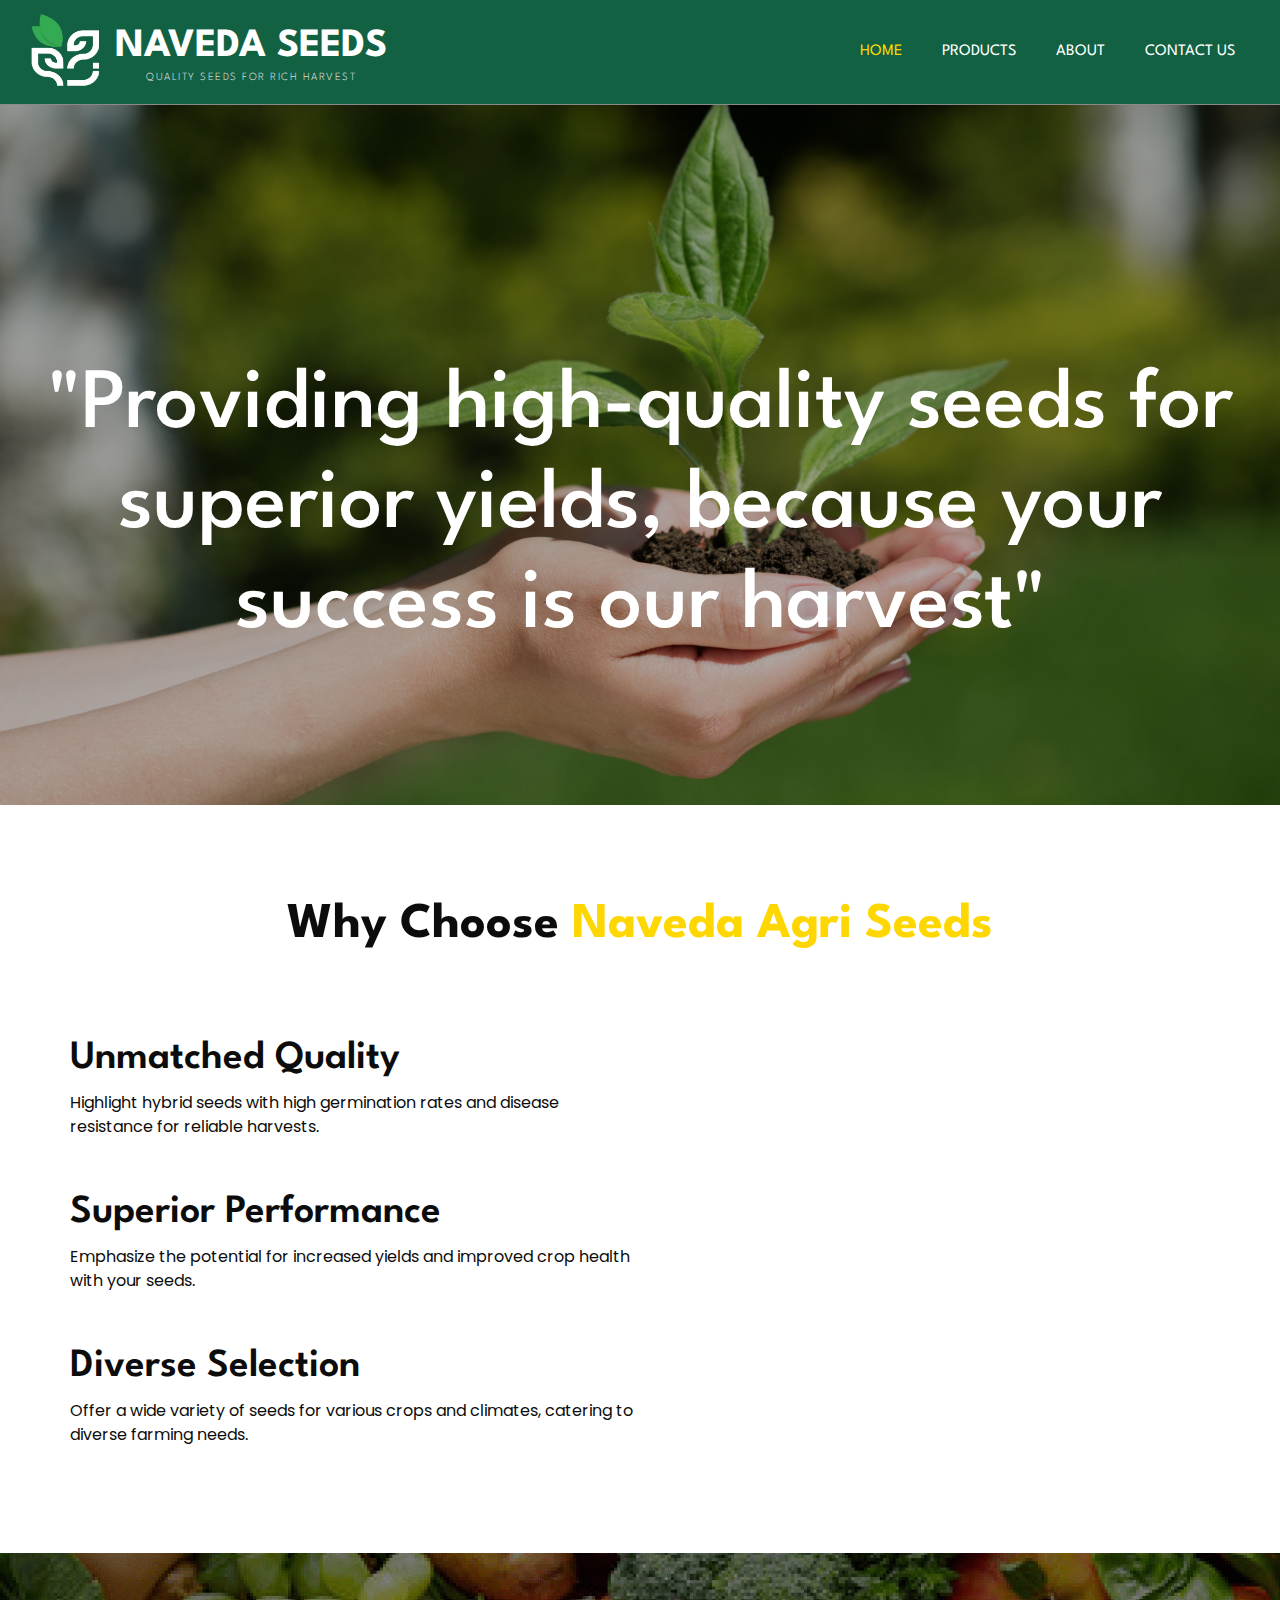
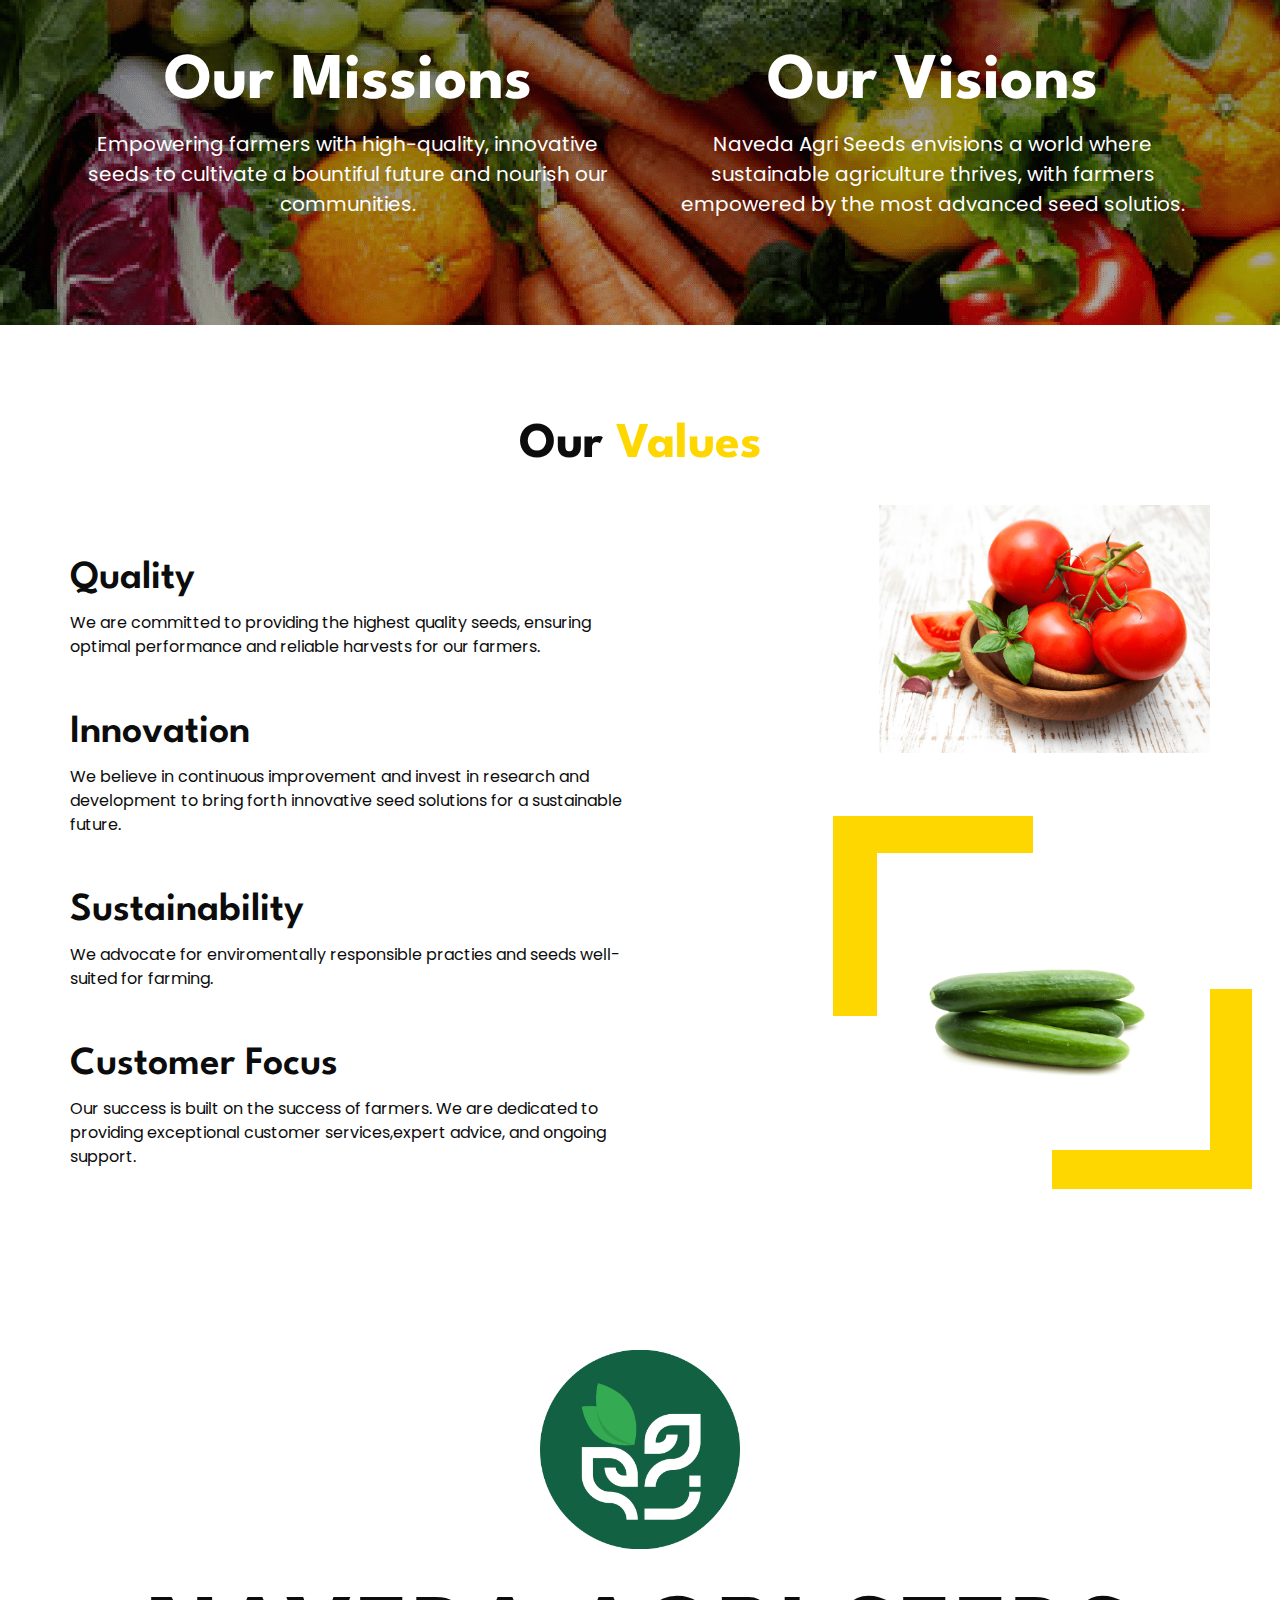
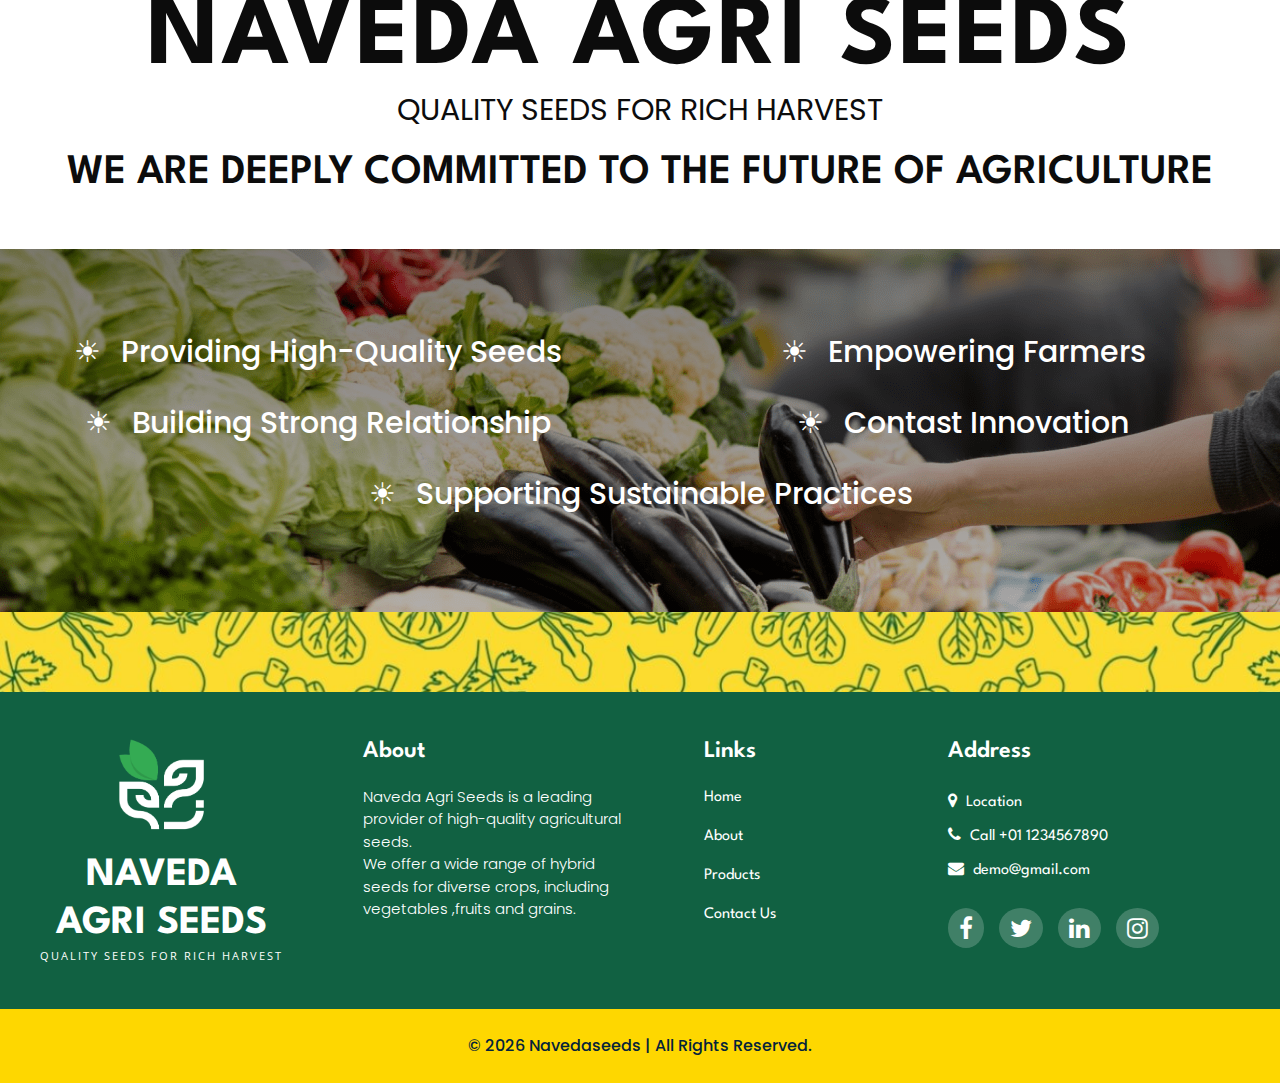
==== commit f7281310: "update all files" ====
--- a/about.html
+++ b/about.html
@@ -13,7 +13,7 @@
   <meta name="author" content="" />
   <link rel="shortcut icon" href="image/ns_icon.png" type="">
 
-  <title>Naveda Seeds</title>
+  <title>About Us - Naveda Seeds</title>
 
 
   <!-- bootstrap core css -->
@@ -212,6 +212,9 @@
 
 </section>
 
+<img src="image/before_footer.jpg" alt="" height="80" style="width:100%; object-fit: cover;">
+
+
 
   <!-- footer section section -->
 
--- a/css/style.css
+++ b/css/style.css
@@ -228,6 +228,10 @@
   color: #FED700;;
 }
 
+.active {
+  color: #FED700;;
+}
+
 .custom_nav-container .nav_search-btn {
   width: 35px;
   height: 35px;
@@ -479,7 +483,7 @@
   margin-top: 45px;
   background-color: var(--primary-color);
   /* padding: 20px; */
-  border-radius: 5px;
+  /* border-radius: 5px; */
 }
 
 .service_section .box .img-box {
@@ -1197,8 +1201,7 @@
 }
 
 /* ---image hover in homepage----- */
-
-:is(.homepage,.product) .service_section .box .img-box img{
+:is(.homepage, .product) .service_section .box .img-box img{
   position: absolute;
   width: 100%;
   height: 100%;
@@ -1207,25 +1210,33 @@
 }
 
 
-:is(.homepage,.product) .service_section .box .img-box img.second-image {
+.homepage .service_section .box .img-box img.second-image {
   opacity: 0;
   transform: scale(1);
 }
 
-:is(.homepage,.product) .service_section .box .img-box:hover img.first-image {
+.homepage .service_section .box .img-box:hover img.first-image {
   opacity: 0;
 }
 
-:is(.homepage,.product) .service_section .box .img-box:hover img.second-image {
+.homepage .service_section .box .img-box:hover img.second-image {
   opacity: 1;
   transform: scale(1.1); /* Adjust scale effect as needed */   
 }
+
+.homepage .service_section .box .hover-text{
+ position:relative;
+ right: 40px;
+ color:black;
+
+}
+
 
 
 /* -------homepage_end image css----- */
 .track_section{
   padding:150px 0;
-  margin-bottom:80px;
+  /* margin-bottom:80px; */
 }
 
 .track_section .track_bg_box::before{
@@ -1296,7 +1307,7 @@
    /* overlay text on hero image */
    .service_section .image-container .overlay-text{
     font-size:35px;
-    bottom:20%;
+    bottom:35%;
     line-height:40px;
 }
 
@@ -1312,7 +1323,7 @@
 /*     image box width */
      .service_section .box .img-box {
         margin: 0px;
-         flex:1 0 40%;
+         flex:1 0 35%;
          border-radius:5px 0px 0px 5px;
     }
     
@@ -1329,7 +1340,12 @@
  
 /*   detail box font size   */
     .service_section .box .detail-box p {
-       font-size:12px;
+       font-size:11px;
+}
+
+/*   detail box font size   */
+.service_section .box .detail-box p span{
+  font-size:11px;
 }
 
   .service_section.layout_padding .image-container img{
@@ -1341,8 +1357,13 @@
     }
 
     /* homepage > introduction */
-    .service_section .heading_container :is(p,span) {
-      font-size:14px;
+    .service_section .heading_container p {
+      font-size:13px;
+    }
+
+    .service_section .heading_container h2 {
+      font-size:23px;
+      /* align-self: center; */
     }
 
 
@@ -1351,17 +1372,22 @@
   /*     homepage > about */
       .about_section .detail-box p {
          font-size:13px;
+      }
+
+      .about_section .heading_container h2 {
+        font-size:23px;
+        /* align-self: center; */
       }
       
    
   /*    homepage > end-image */
        .track_section {
           padding:60px 0px;
-          margin-bottom:50px;
+          /* margin-bottom:50px; */
       }
       
       .track_section h2{
-          font-size:35px;
+          font-size:30px;
           line-height:2.5rem;
       } 
       
@@ -1388,6 +1414,55 @@
           padding-left:30px;
           padding-right:30px;
       }
+      @media (max-width:480px){
+          
+          .info_section .widget-1{
+              margin-bottom:30px;   
+          }
+          .info_section .widget-1 img {
+              width:70px;
+              height:75px;
+          }
+          
+          .info_section .widget-1 .heading {
+              font-size:35px!important;
+          }
+          .info_section .widget-1 .sub-heading {
+              font-size:10px;
+          }
+          
+          .info_section .widget-2 p{
+              font-size:13px;
+              text-align:justify;
+          }
+          
+           .info_section .widget-3{
+              padding:0px 50px;
+          }
+          
+          .info_section .widget-3 a{
+             margin-bottom:10px;
+              font-size:15px;
+          } 
+          
+           .info_section .widget-4{
+              padding:0px 50px;
+          }
+          
+          .info_section .widget-4 a{
+             margin-bottom:10px;
+              font-size:15px;
+          }
+          
+          .footer_section p{
+              font-size:13px;
+          }
+          
+          
+          
+      }
+
+
   }
   
   
@@ -1489,7 +1564,7 @@
 /* end-section */
 section.end-section{
   text-align:center;
-  padding-bottom:50px;
+  /* padding-bottom:50px; */
 }
 
 .end-section h2{
@@ -1569,30 +1644,60 @@
 }
 
 
-.product-section .cards .img-box{
+:is(.category-section, .product-section ) .cards ul{
+  padding-left:15px;
+  
+}
+
+:is(.category-section, .product-section ) .cards ul li{
+font-size:14px
+  
+}
+
+:is(.category-section, .product-section ) .cards .img-box{
   flex:1 0 30%;
 }
 
-.product-section .cards ul{
-  padding-left:15px;
-  
-}
-
-.product-section .cards ul li{
-font-size:14px
-  
-}
+:is(.category-section, .product-section ) .cards .box .detail-box{
+  padding:20px;
+  flex:1 0 70%;
+    
+  }
+
+  :is(.category-section, .product-section ) .cards{
+   overflow:hidden;
+      
+    }
+
+  .product-section .cards .box{
+    height:100%;
+      
+    }
+
+  .homepage .cards .detail-box span{
+    font-size:20px!important;
+  }
 
 
 
 @media screen and (max-width:480px){
   
-.product-section .cards .img-box{
-  flex:1 0 40%;
-}
-  .product-section .cards ul li{
-font-size:13px
-  
+:is(.category-section, .product-section ) .cards .img-box{
+  flex:1 0 35%;
+}
+
+:is(.category-section, .product-section ) .cards span{
+  font-size:12px
+    
+  }
+
+  :is(.category-section, .product-section ) .cards ul li{
+  font-size:11px
+  
+}
+
+.homepage .cards .detail-box span{
+  font-size:15px!important;
 }
   
   
@@ -1701,8 +1806,14 @@
   flex:1 0 100%;
 }
 
-}
-
-
-
-
+
+.contact_section {
+
+  padding-bottom:0px;
+}
+
+}
+
+
+
+
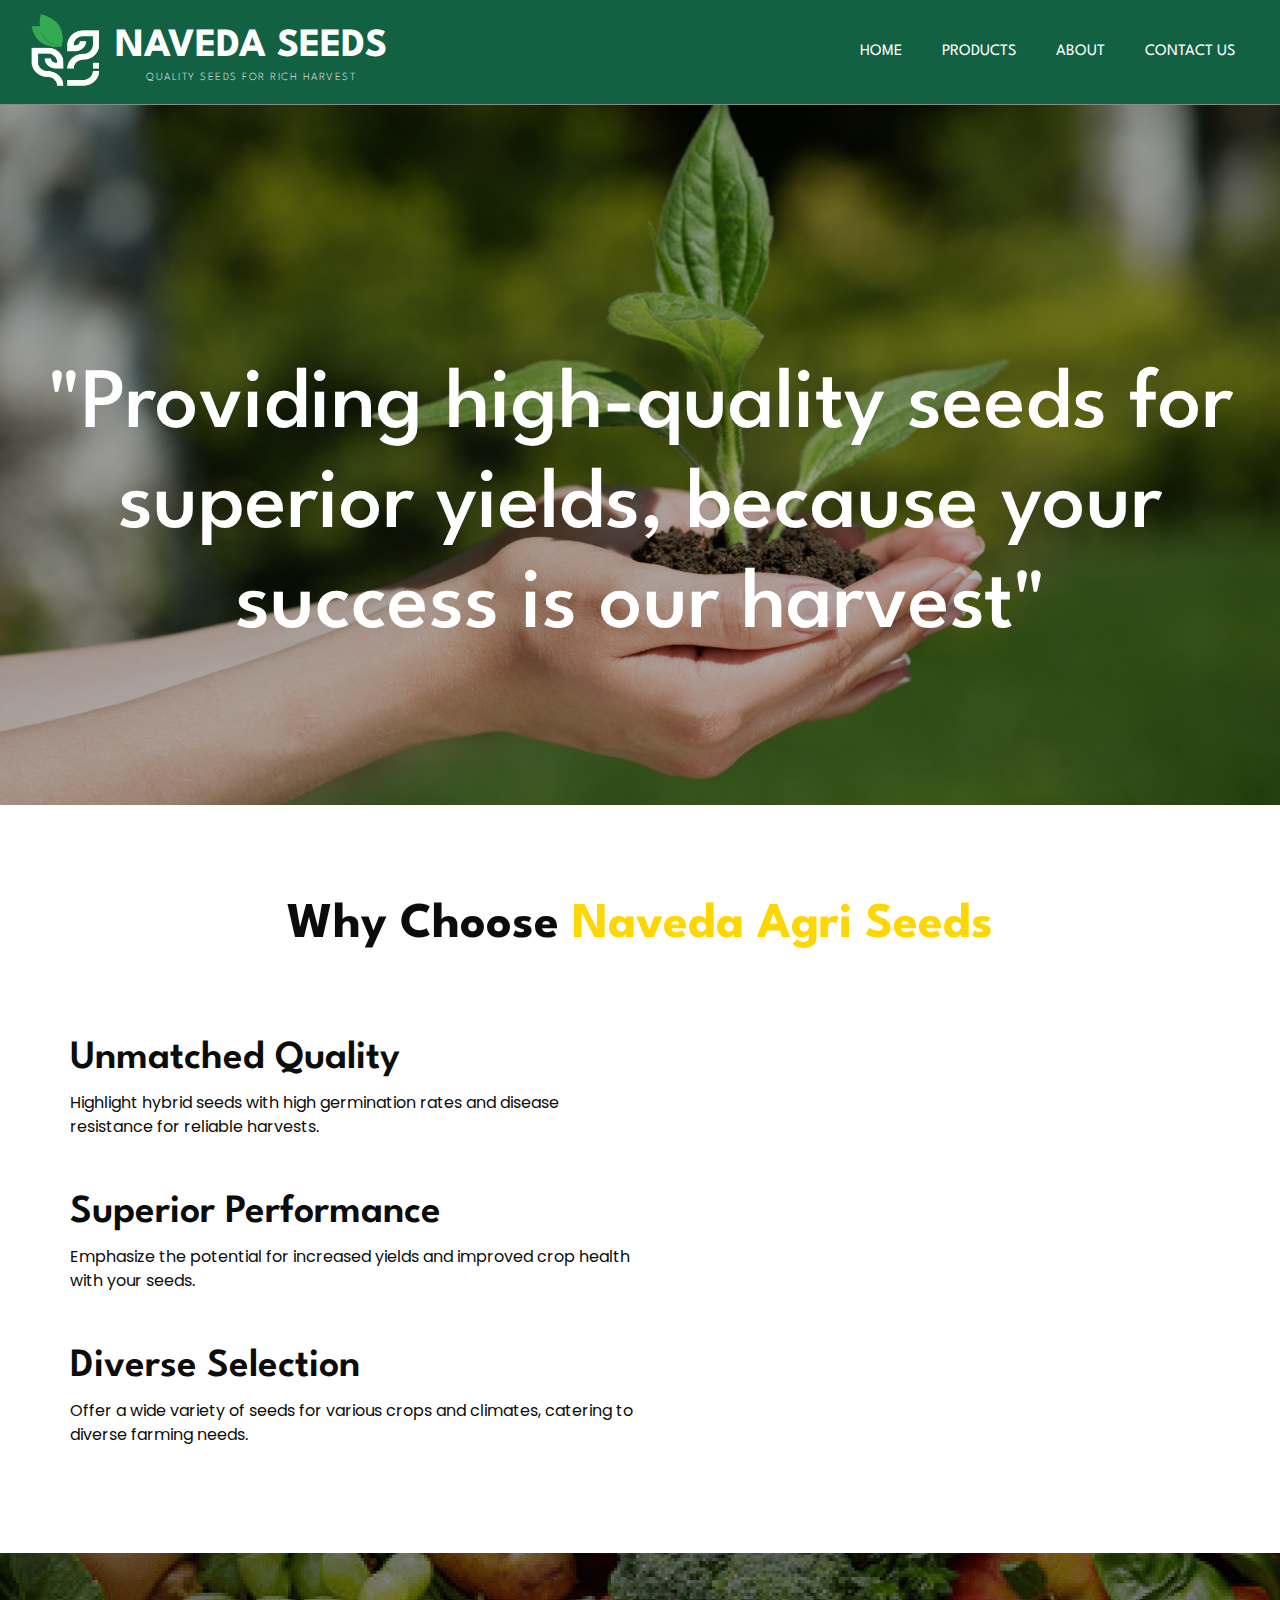
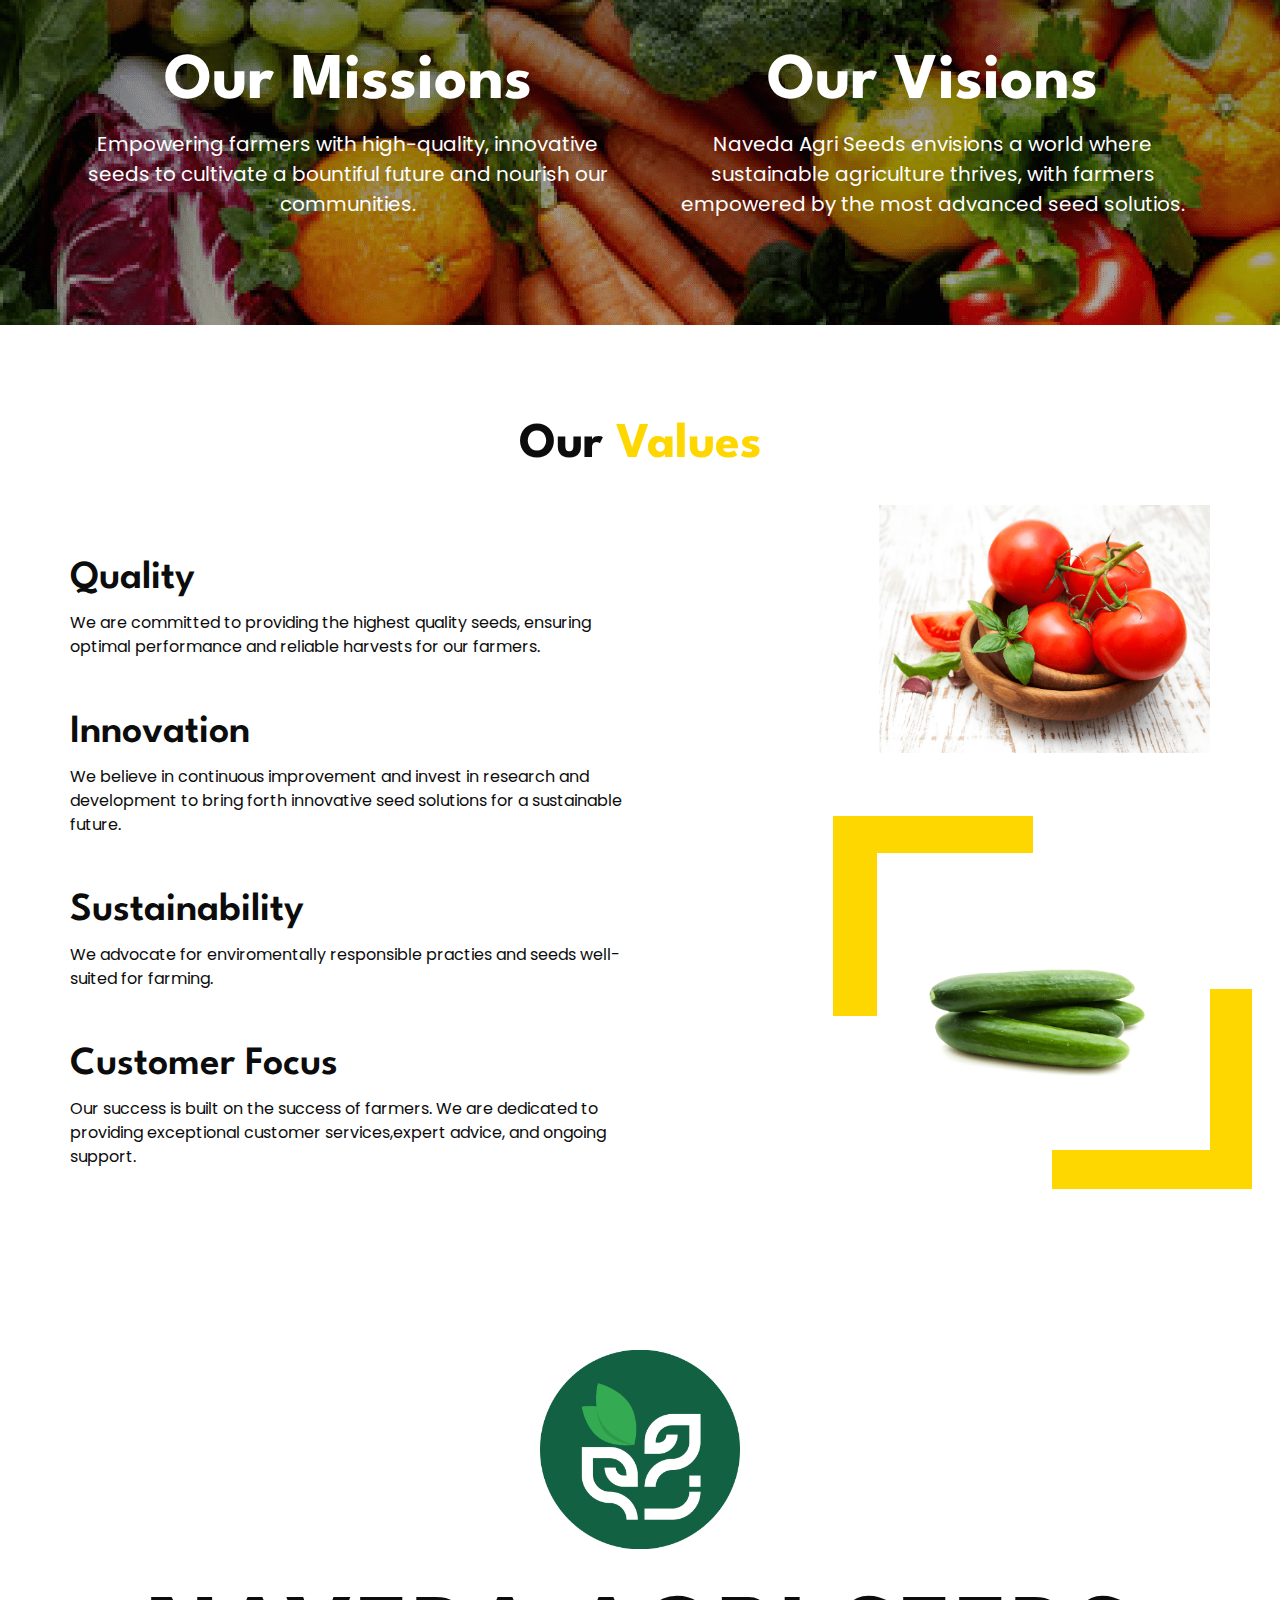
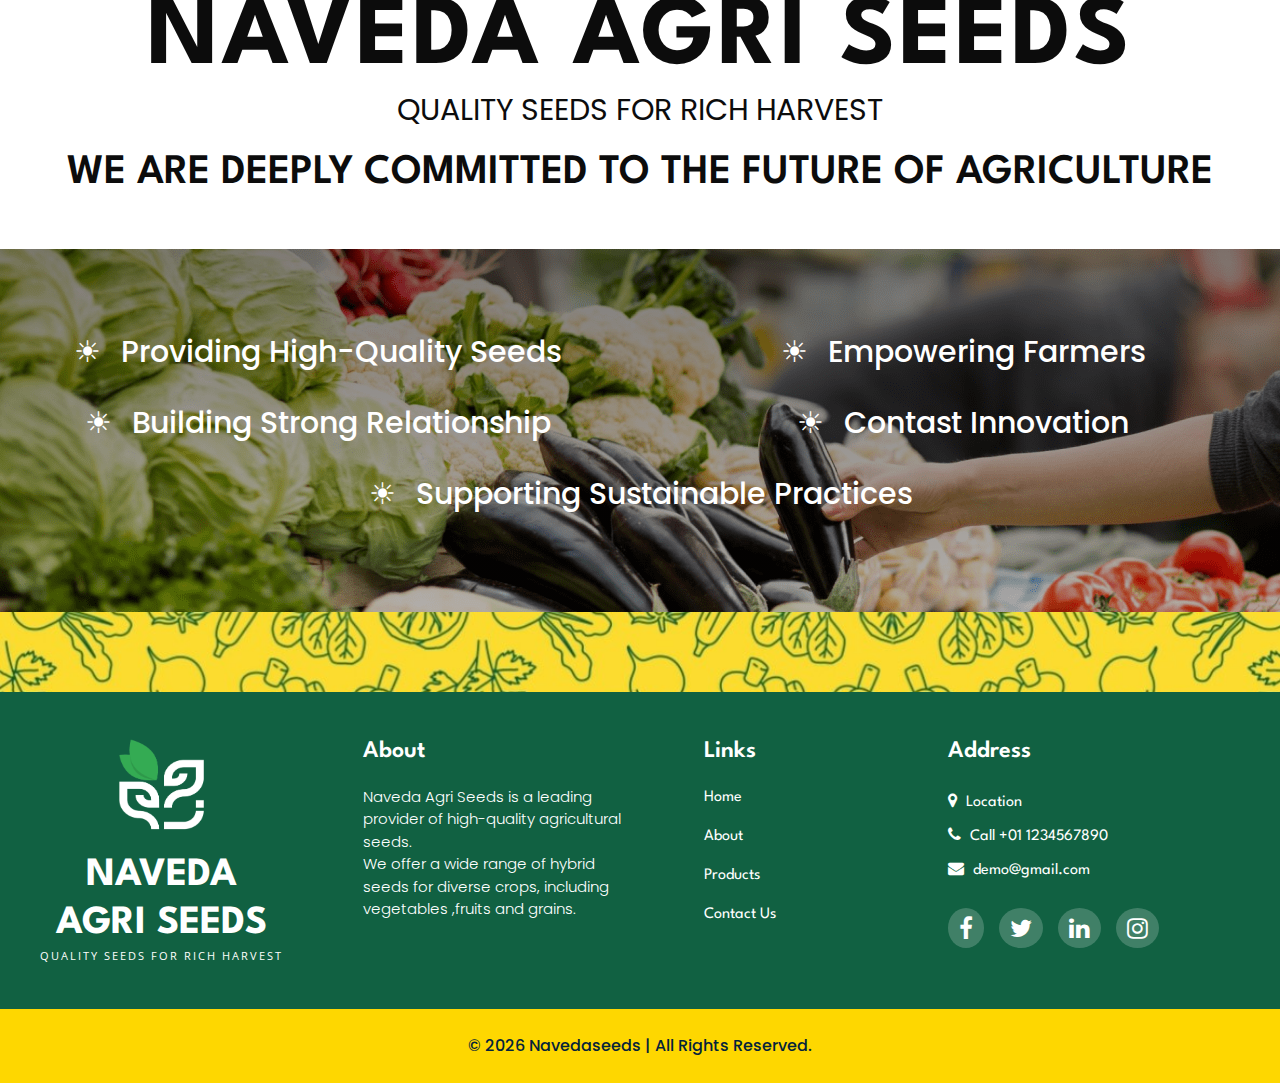
==== commit 5194f53f: "update all files" ====
--- a/about.html
+++ b/about.html
@@ -75,7 +75,7 @@
     
             <div class="collapse navbar-collapse" id="navbarSupportedContent">
               <ul class="navbar-nav  ">
-                <li class="nav-item active">
+                <li class="nav-item">
                   <a class="nav-link" href="index.html">Home <span class="sr-only">(current)</span></a>
                 </li>
                 <li class="nav-item">
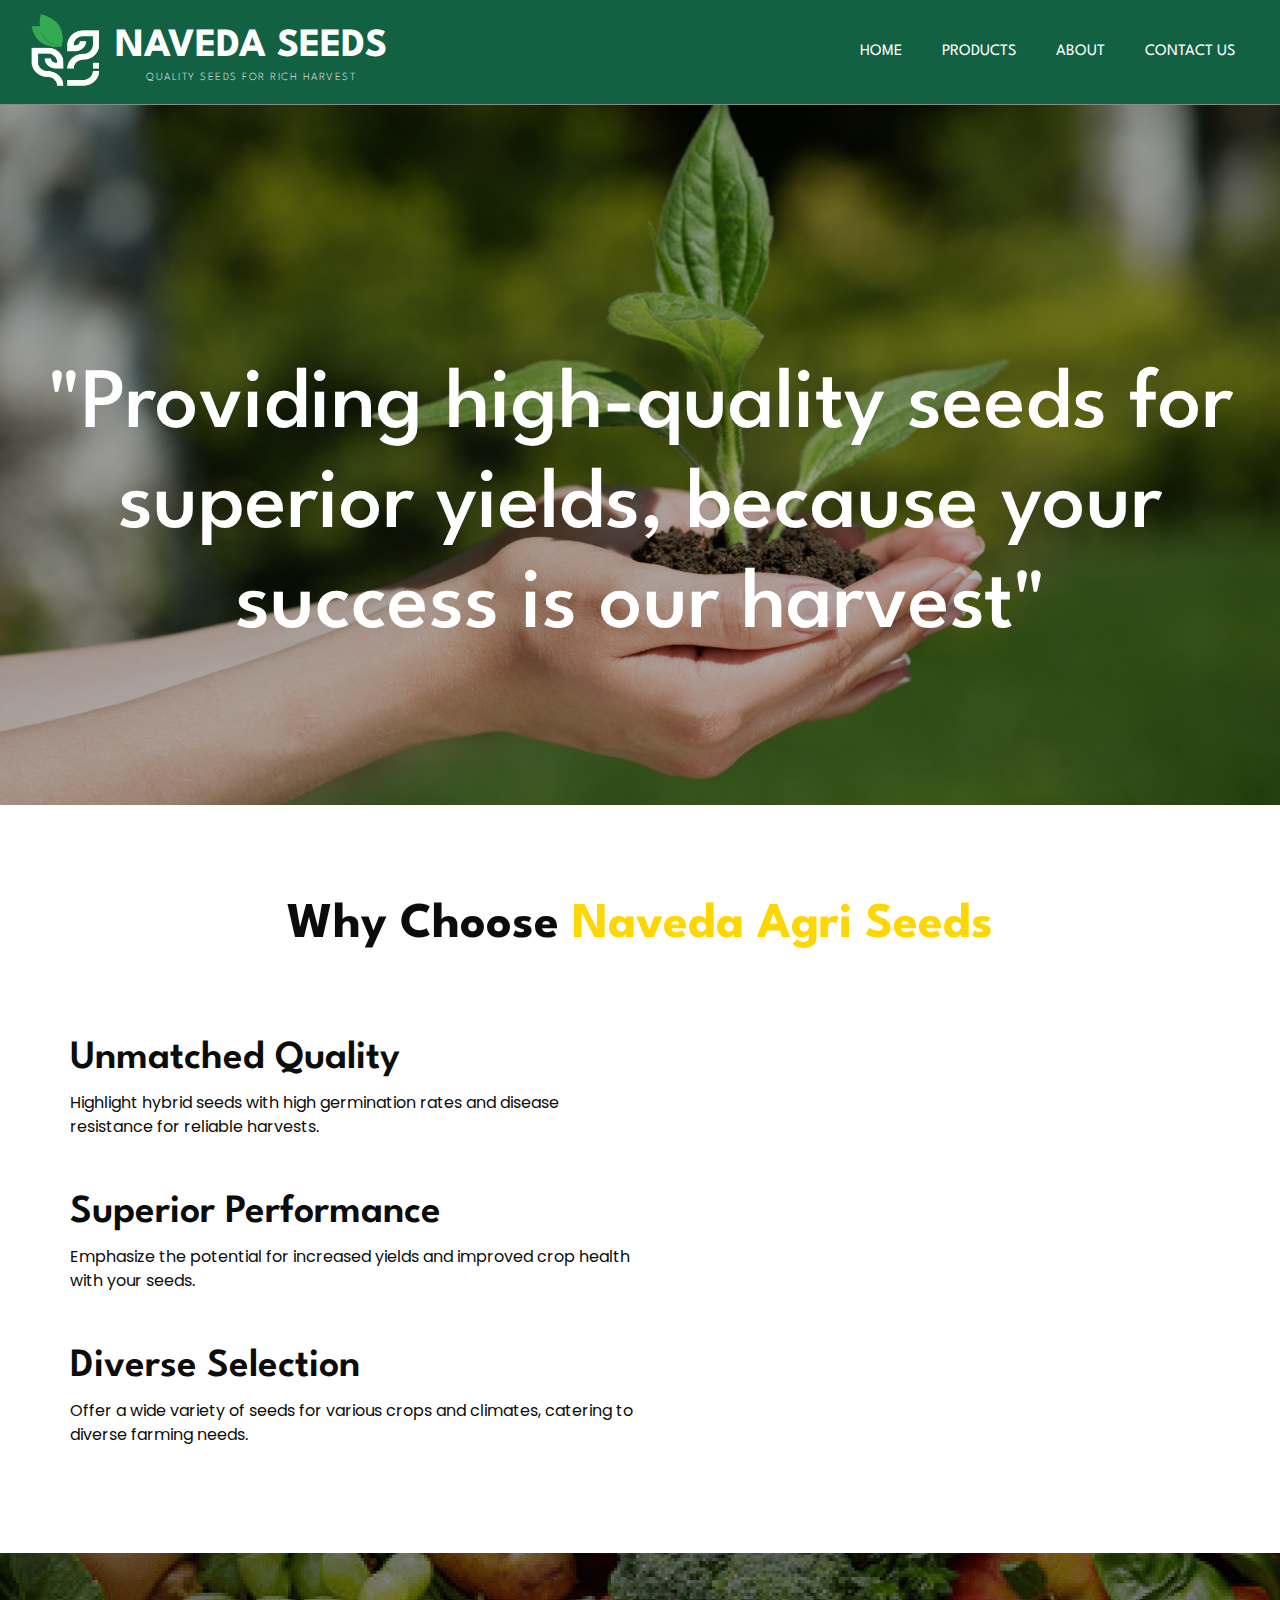
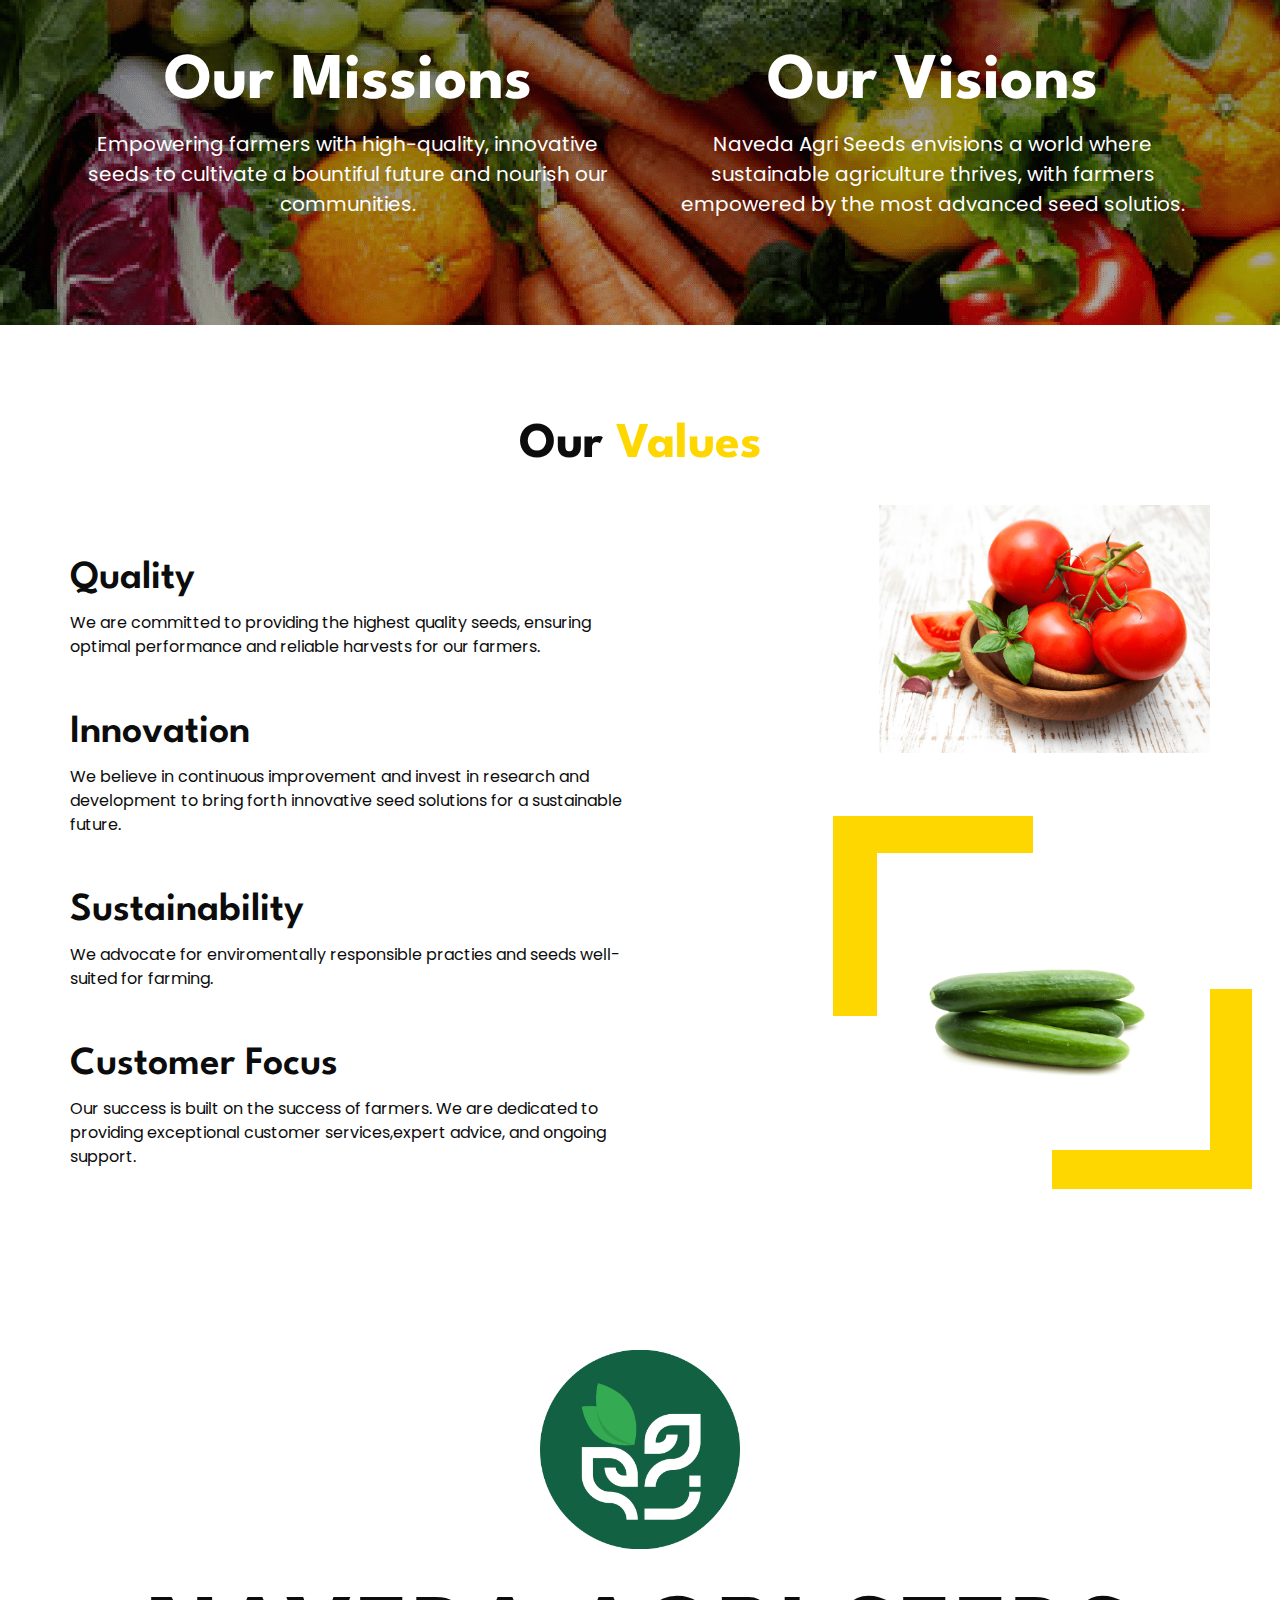
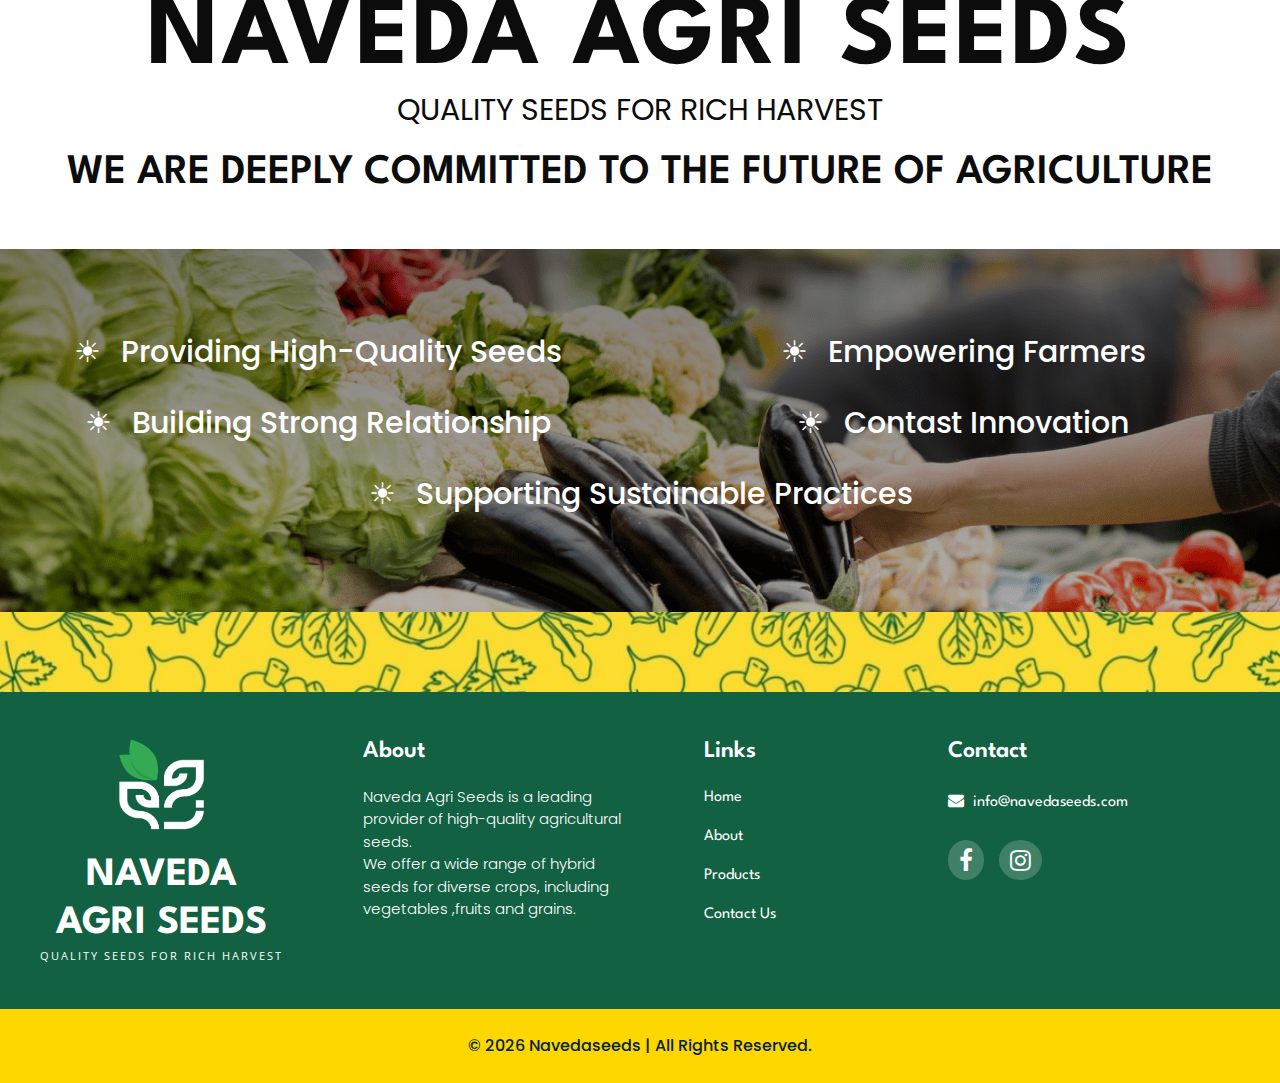
==== commit 6d1a16aa: "update all pages" ====
--- a/about.html
+++ b/about.html
@@ -274,10 +274,10 @@
         <div class="col-md-6 col-lg-3 info_col widget-4">
           <div class="info_contact ">
             <h4>
-              Address
+              Contact
             </h4>
             <div class="contact_link_box">
-              <a href="">
+              <!-- <a href="">
                 <i class="fa fa-map-marker" aria-hidden="true"></i>
                 <span>
                   Location
@@ -288,11 +288,11 @@
                 <span>
                   Call +01 1234567890
                 </span>
-              </a>
+              </a> -->
               <a href="">
                 <i class="fa fa-envelope" aria-hidden="true"></i>
                 <span>
-                  demo@gmail.com
+                  info@navedaseeds.com
                 </span>
               </a>
             </div>
@@ -300,12 +300,6 @@
           <div class="info_social">
             <a href="">
               <i class="fa fa-facebook" aria-hidden="true"></i>
-            </a>
-            <a href="">
-              <i class="fa fa-twitter" aria-hidden="true"></i>
-            </a>
-            <a href="">
-              <i class="fa fa-linkedin" aria-hidden="true"></i>
             </a>
             <a href="">
               <i class="fa fa-instagram" aria-hidden="true"></i>
--- a/css/style.css
+++ b/css/style.css
@@ -228,8 +228,9 @@
   color: #FED700;;
 }
 
-.active {
+.nav-link.active {
   color: #FED700;;
+
 }
 
 .custom_nav-container .nav_search-btn {
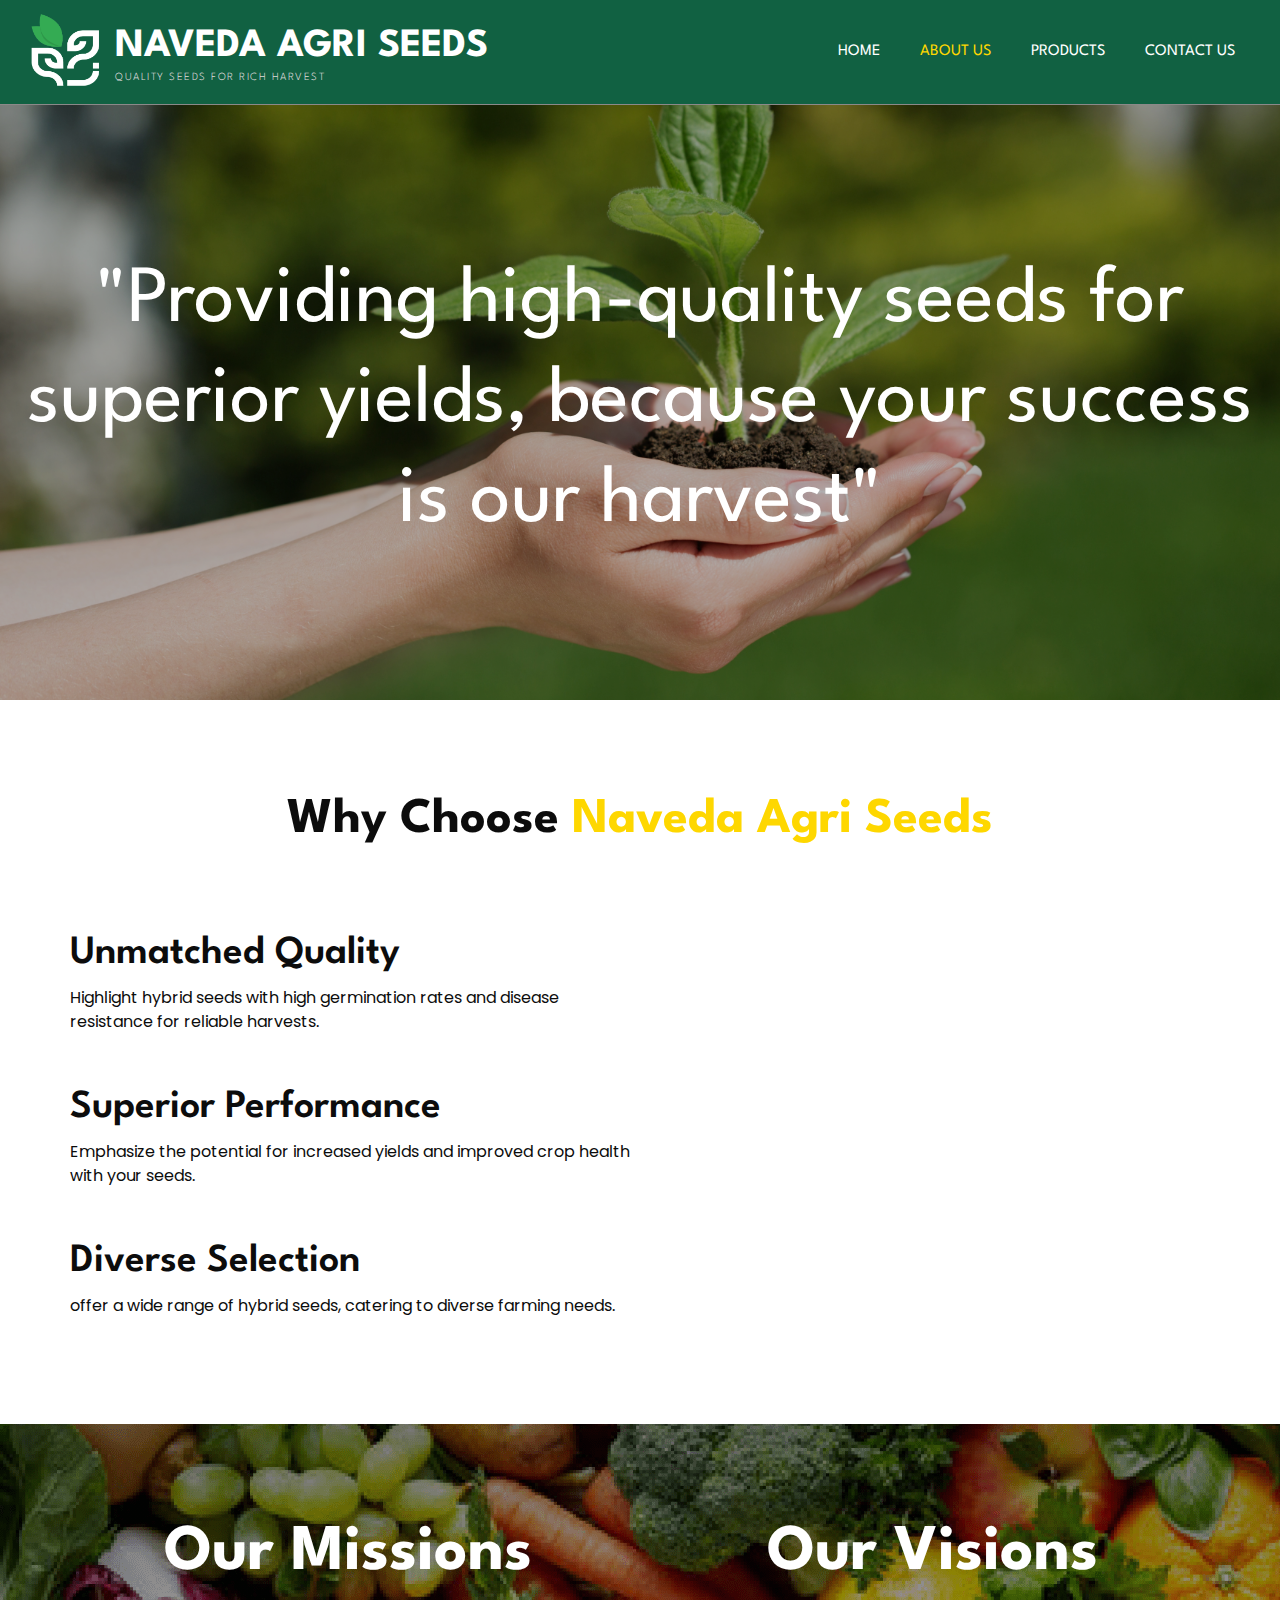
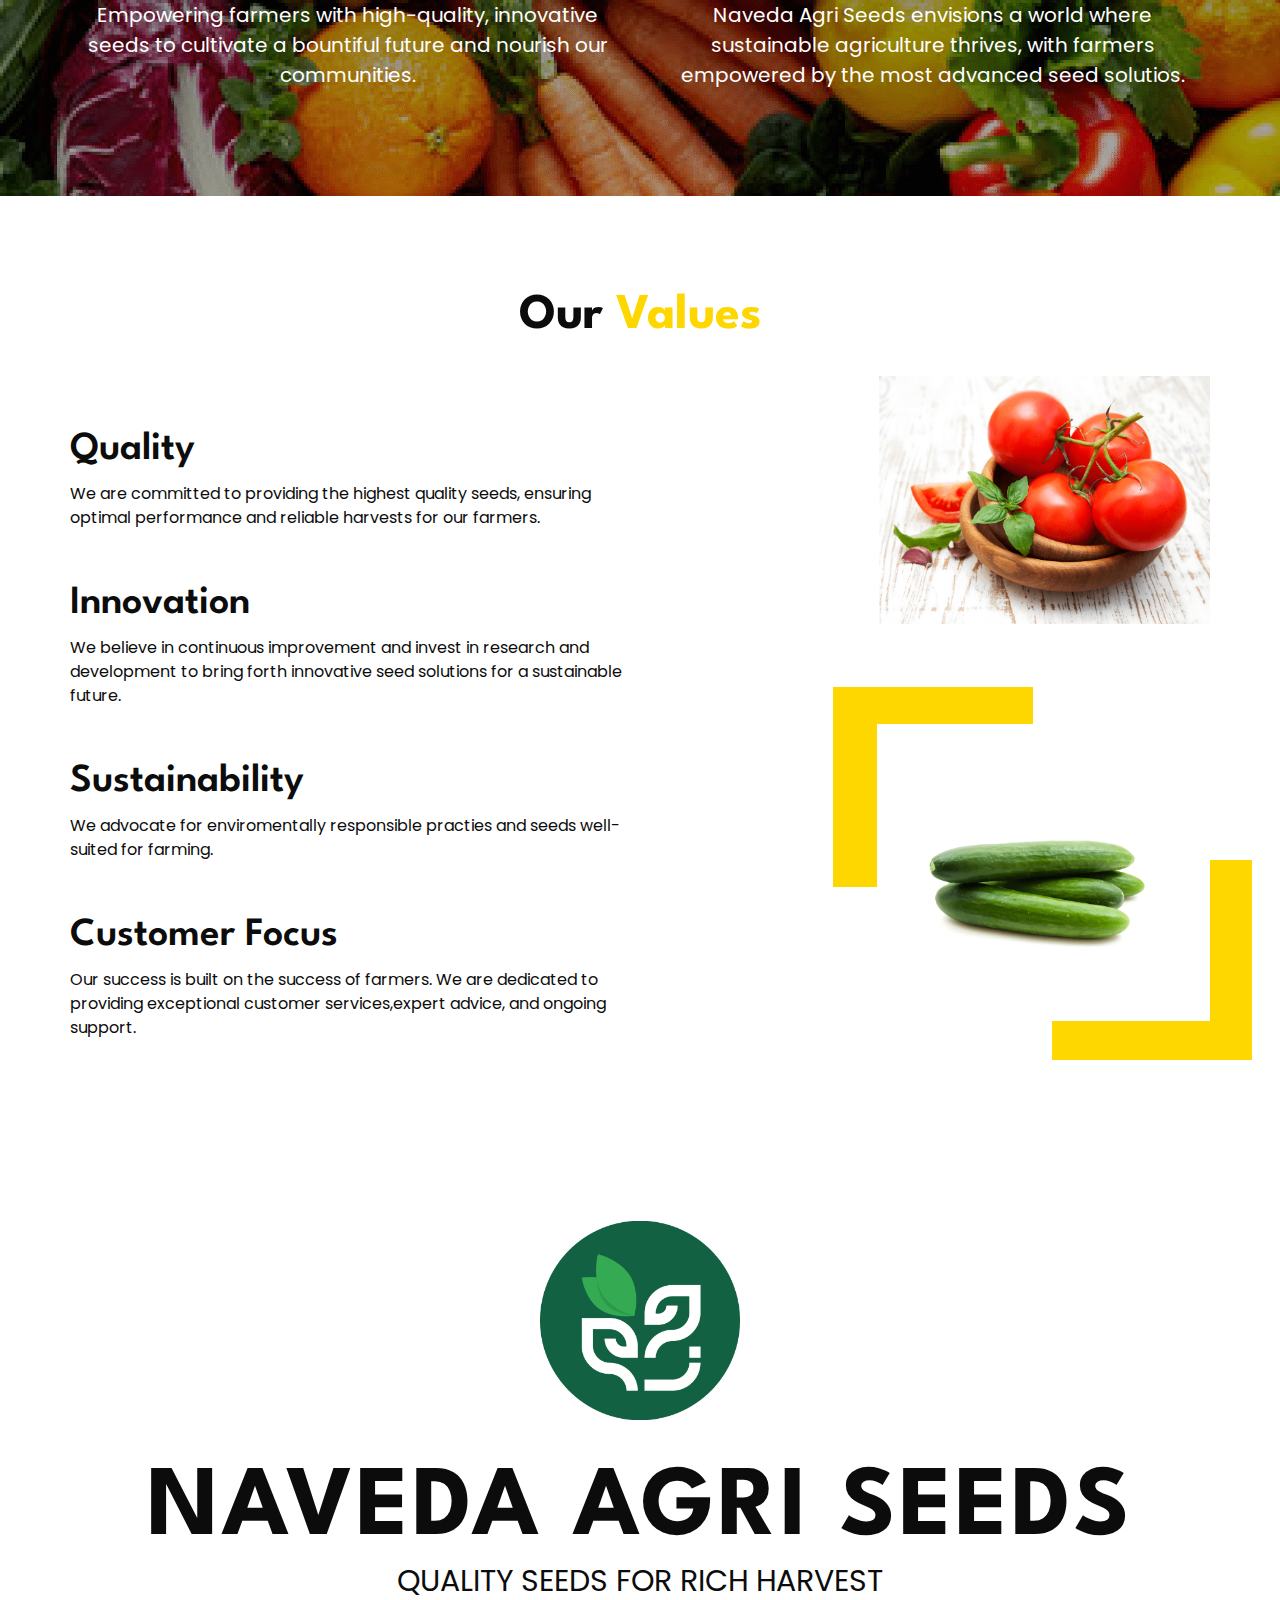
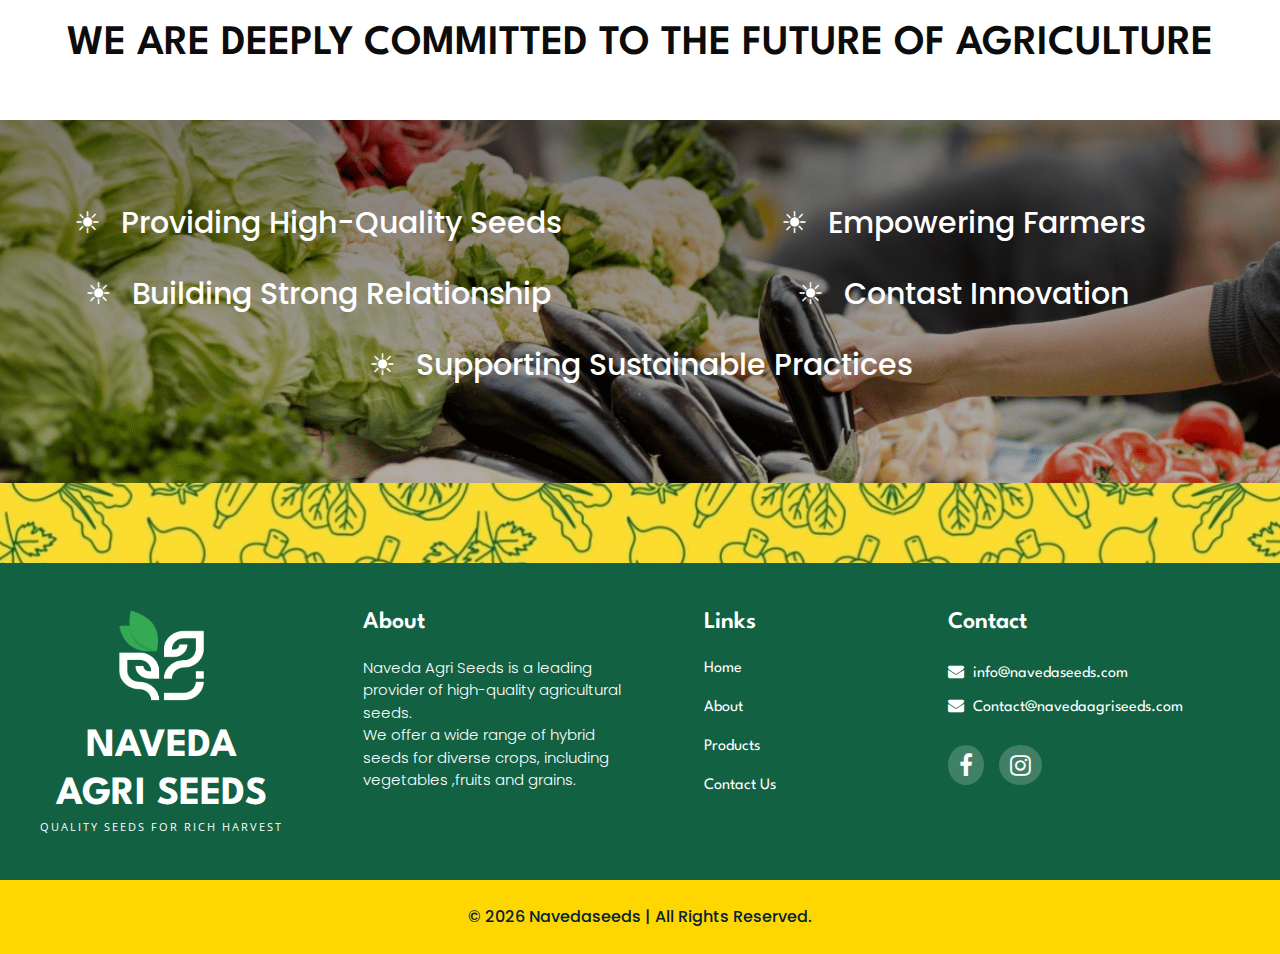
==== commit db245250: "update pages" ====
--- a/about.html
+++ b/about.html
@@ -52,7 +52,7 @@
             <img src="image/ns-logo.png" width="80" height="80">
               <a class="navbar-brand" href="index.html">
                 <div class="logo-heading">
-                  NAVEDA SEEDS
+                  NAVEDA AGRI SEEDS
                 </div>
               
                 <div class="logo-sub-heading">
@@ -65,7 +65,14 @@
           <div class="mobile-icon" style="display:none;">
               <img src="image/ns-logo.png" width="45" height="45">
                <a class="navbar-brand" href="index.html">
-                <img src="image/ns-text-image.png" width="190">
+                <!-- <img src="image/ns-text-image.png" width="190"> -->
+                <div class="logo-heading">
+                  NAVEDA AGRI SEEDS 
+                </div>
+              
+                <div class="logo-sub-heading">
+                  QUALITY SEEDS FOR RICH HARVEST
+                </div>
               </a>
            </div>
     
@@ -75,17 +82,17 @@
     
             <div class="collapse navbar-collapse" id="navbarSupportedContent">
               <ul class="navbar-nav  ">
-                <li class="nav-item">
-                  <a class="nav-link" href="index.html">Home <span class="sr-only">(current)</span></a>
+                <li class="nav-item ">
+                  <a class="nav-link" href="/index.html">Home <span class="sr-only">(current)</span></a>
                 </li>
                 <li class="nav-item">
-                  <a class="nav-link" href="product.html">Products</a>
+                  <a class="nav-link" href="/about.html"> About us</a>
                 </li>
                 <li class="nav-item">
-                  <a class="nav-link" href="about.html"> About</a>
+                  <a class="nav-link" href="/product.html">Products</a>
                 </li>
                 <li class="nav-item">
-                  <a class="nav-link" href="contact.html">Contact Us</a>
+                  <a class="nav-link" href="/contact.html">Contact Us</a>
                 </li>
                
               </ul>
@@ -100,7 +107,7 @@
   <!-- about section -->
 
   <!-- hero section -->
- <section class="hero_section hero-section service_section layout_padding ">
+ <section class="hero_section hero-section service_section layout_padding " style="padding-top:0px;">
   <div class="image-container">
     <img src="image/hero-images/hero-image-1.png" alt="Image 1" class="image" >
     <img src="image/hero-images/hero-image-2.png" alt="Image 2" class="image">
@@ -129,7 +136,7 @@
             <h3>Superior Performance</h3>
             <p> Emphasize the potential for increased yields and improved crop health with your seeds.</p>
             <h3>Diverse Selection</h3>
-            <p>Offer a wide variety of seeds for various crops and climates, catering to diverse farming needs.</p>
+            <p>offer a wide range of hybrid seeds, catering to diverse farming needs.</p>
           </div>
         </div>
         </div>
@@ -293,6 +300,12 @@
                 <i class="fa fa-envelope" aria-hidden="true"></i>
                 <span>
                   info@navedaseeds.com
+                </span>
+              </a>
+              <a href="">
+                <i class="fa fa-envelope" aria-hidden="true"></i>
+                <span>
+                  Contact@navedaagriseeds.com
                 </span>
               </a>
             </div>
--- a/css/style.css
+++ b/css/style.css
@@ -73,6 +73,7 @@
 .heading_container p {
   margin-top: 10px;
   margin-bottom: 0;
+  letter-spacing:0.7px;
 }
 
 .heading_container.heading_center {
@@ -115,6 +116,14 @@
 
 .sub_page .hero_area {
   min-height: auto;
+}
+
+.header_section {
+  position: fixed;
+  top: 0px;
+  left: 0px;
+  width: 100%;
+  z-index: 100;
 }
 
 .sub_page .header_section {
@@ -194,7 +203,7 @@
   color:#dfdbdb;
   letter-spacing: 1.5px; 
   font-weight:300;
-  text-align:center;
+  text-align:left;
   margin-top:-8px;
 }
 
@@ -582,7 +591,7 @@
   margin-top: 15px;
   text-align:justify;
   padding-right:20px;
-  letter-spacing: 0.8px;
+  letter-spacing: 0.7px;
 }
 
 .about_section .detail-box a {
@@ -1104,11 +1113,12 @@
 /* overlay text on hero image */
 .service_section .image-container .overlay-text{
   color:white;
-  font-size:86px;
+  font-size:81px;
   text-align:center;
   position:absolute;
   bottom:30%;
   line-height:100px;
+  font-weight:400;
 }
 
 /* hero image black overlay  */
@@ -1180,13 +1190,23 @@
   
 
 @media (max-width:767px){
-  .default-icon{
-      display:none!important;
-  }
-  
-  .mobile-icon{
-      display:flex!important;
-  }
+      .default-icon{
+          display:none!important;
+      }
+      
+      .mobile-icon{
+          display:flex!important;
+      }
+
+      
+    .header_section .header_bottom .logo-heading {
+      Font-size: 18px;
+    }
+
+    .header_section .header_bottom .logo-sub-heading {
+      Font-size: 8px;
+      margin-top: -3px;
+    }
   }
 
 
@@ -1360,6 +1380,7 @@
     /* homepage > introduction */
     .service_section .heading_container p {
       font-size:13px;
+      
     }
 
     .service_section .heading_container h2 {
@@ -1818,3 +1839,4 @@
 
 
 
+
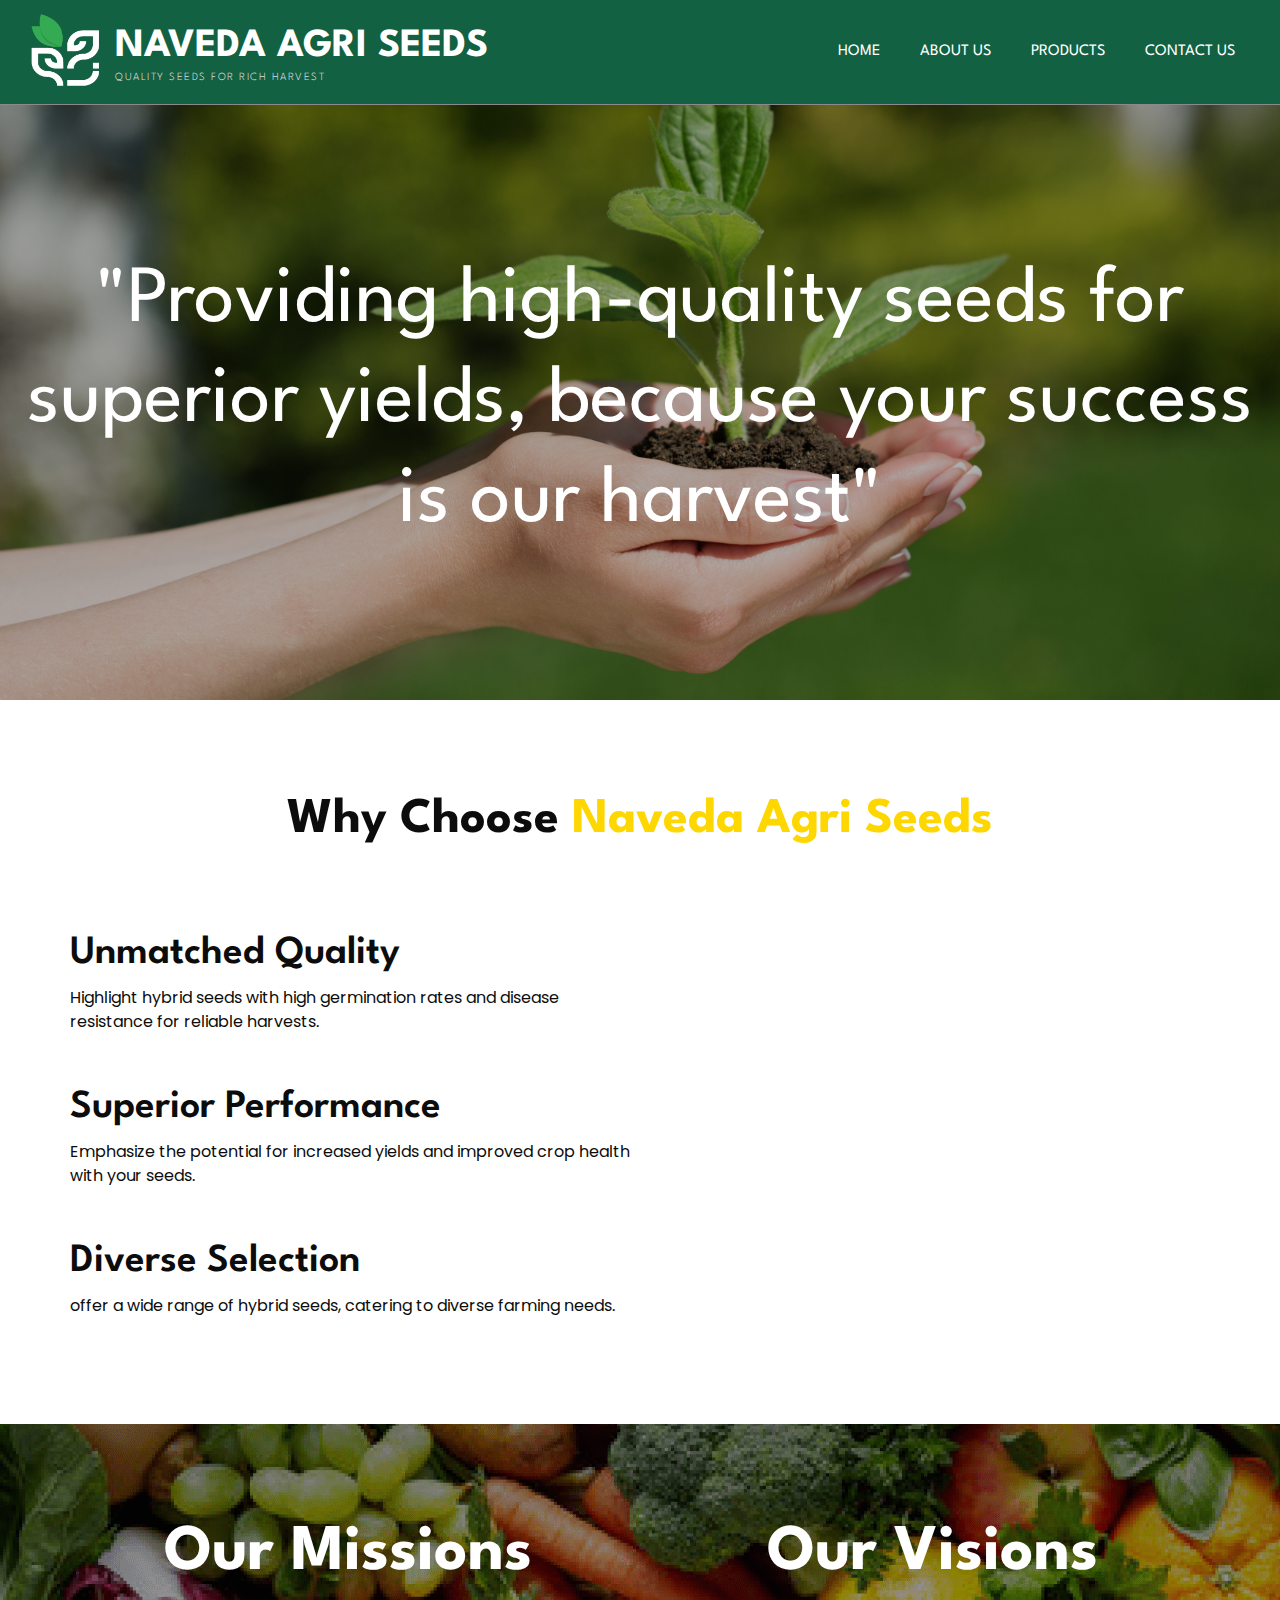
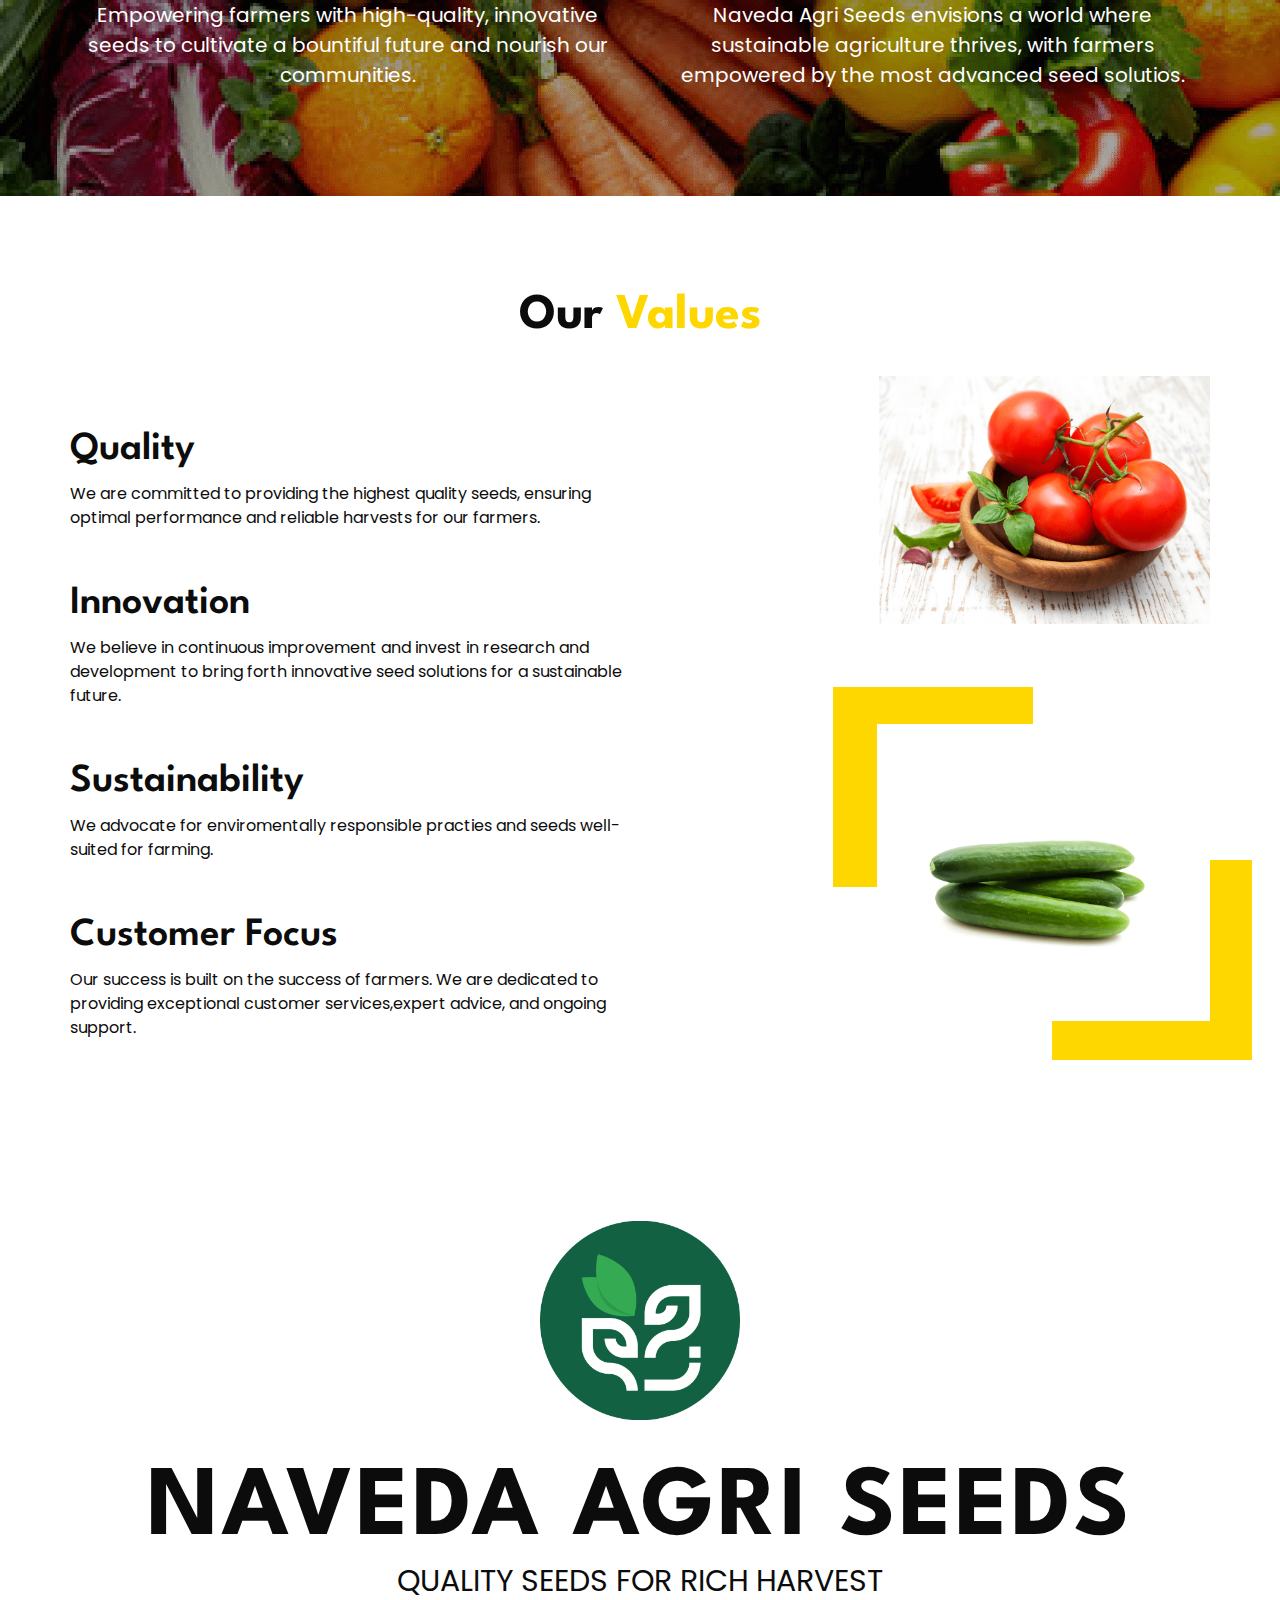
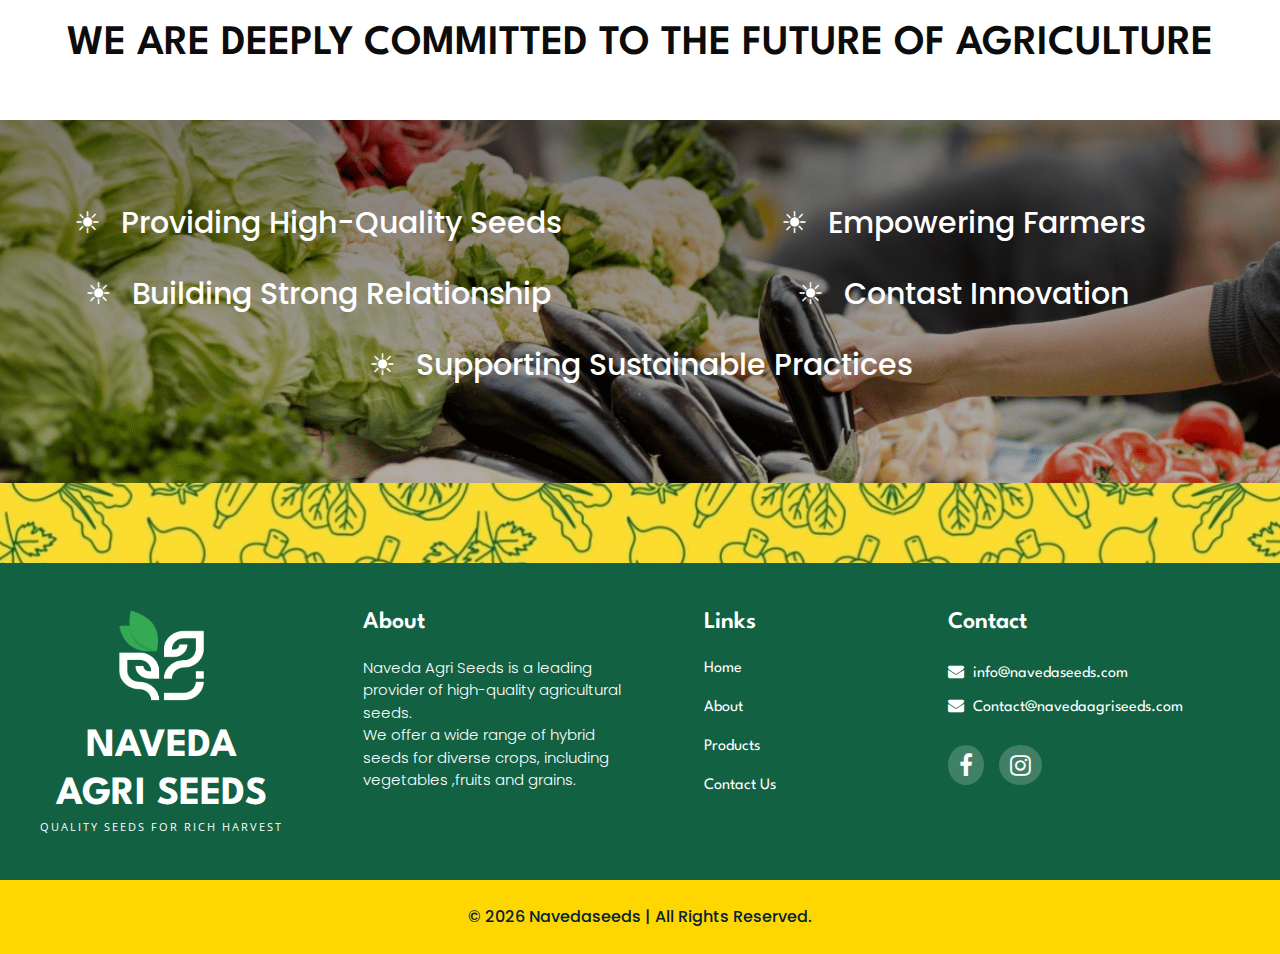
==== commit 934f49d5: "update navbar for all pages" ====
--- a/about.html
+++ b/about.html
@@ -83,16 +83,16 @@
             <div class="collapse navbar-collapse" id="navbarSupportedContent">
               <ul class="navbar-nav  ">
                 <li class="nav-item ">
-                  <a class="nav-link" href="/index.html">Home <span class="sr-only">(current)</span></a>
+                  <a class="nav-link" href="index.html">Home <span class="sr-only">(current)</span></a>
                 </li>
                 <li class="nav-item">
-                  <a class="nav-link" href="/about.html"> About us</a>
+                  <a class="nav-link" href="about.html"> About us</a>
                 </li>
                 <li class="nav-item">
-                  <a class="nav-link" href="/product.html">Products</a>
+                  <a class="nav-link" href="product.html">Products</a>
                 </li>
                 <li class="nav-item">
-                  <a class="nav-link" href="/contact.html">Contact Us</a>
+                  <a class="nav-link" href="contact.html">Contact Us</a>
                 </li>
                
               </ul>
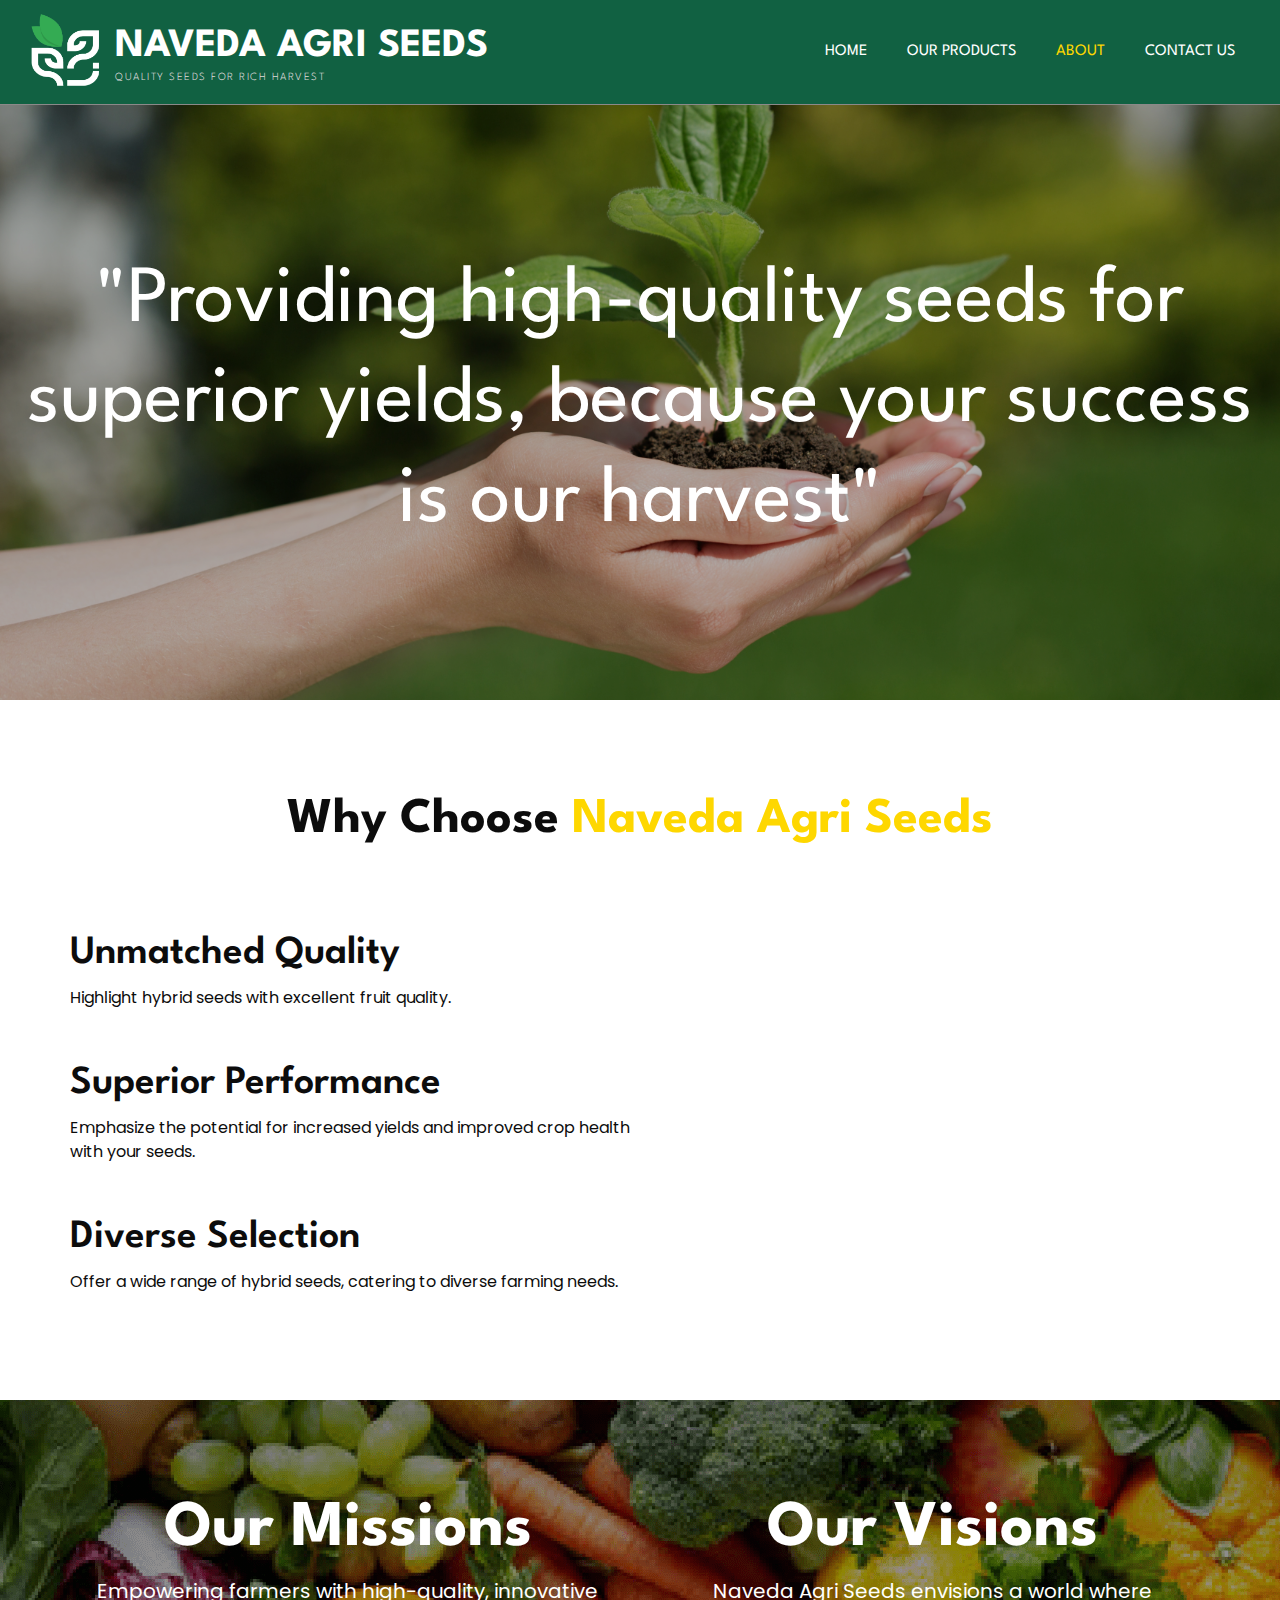
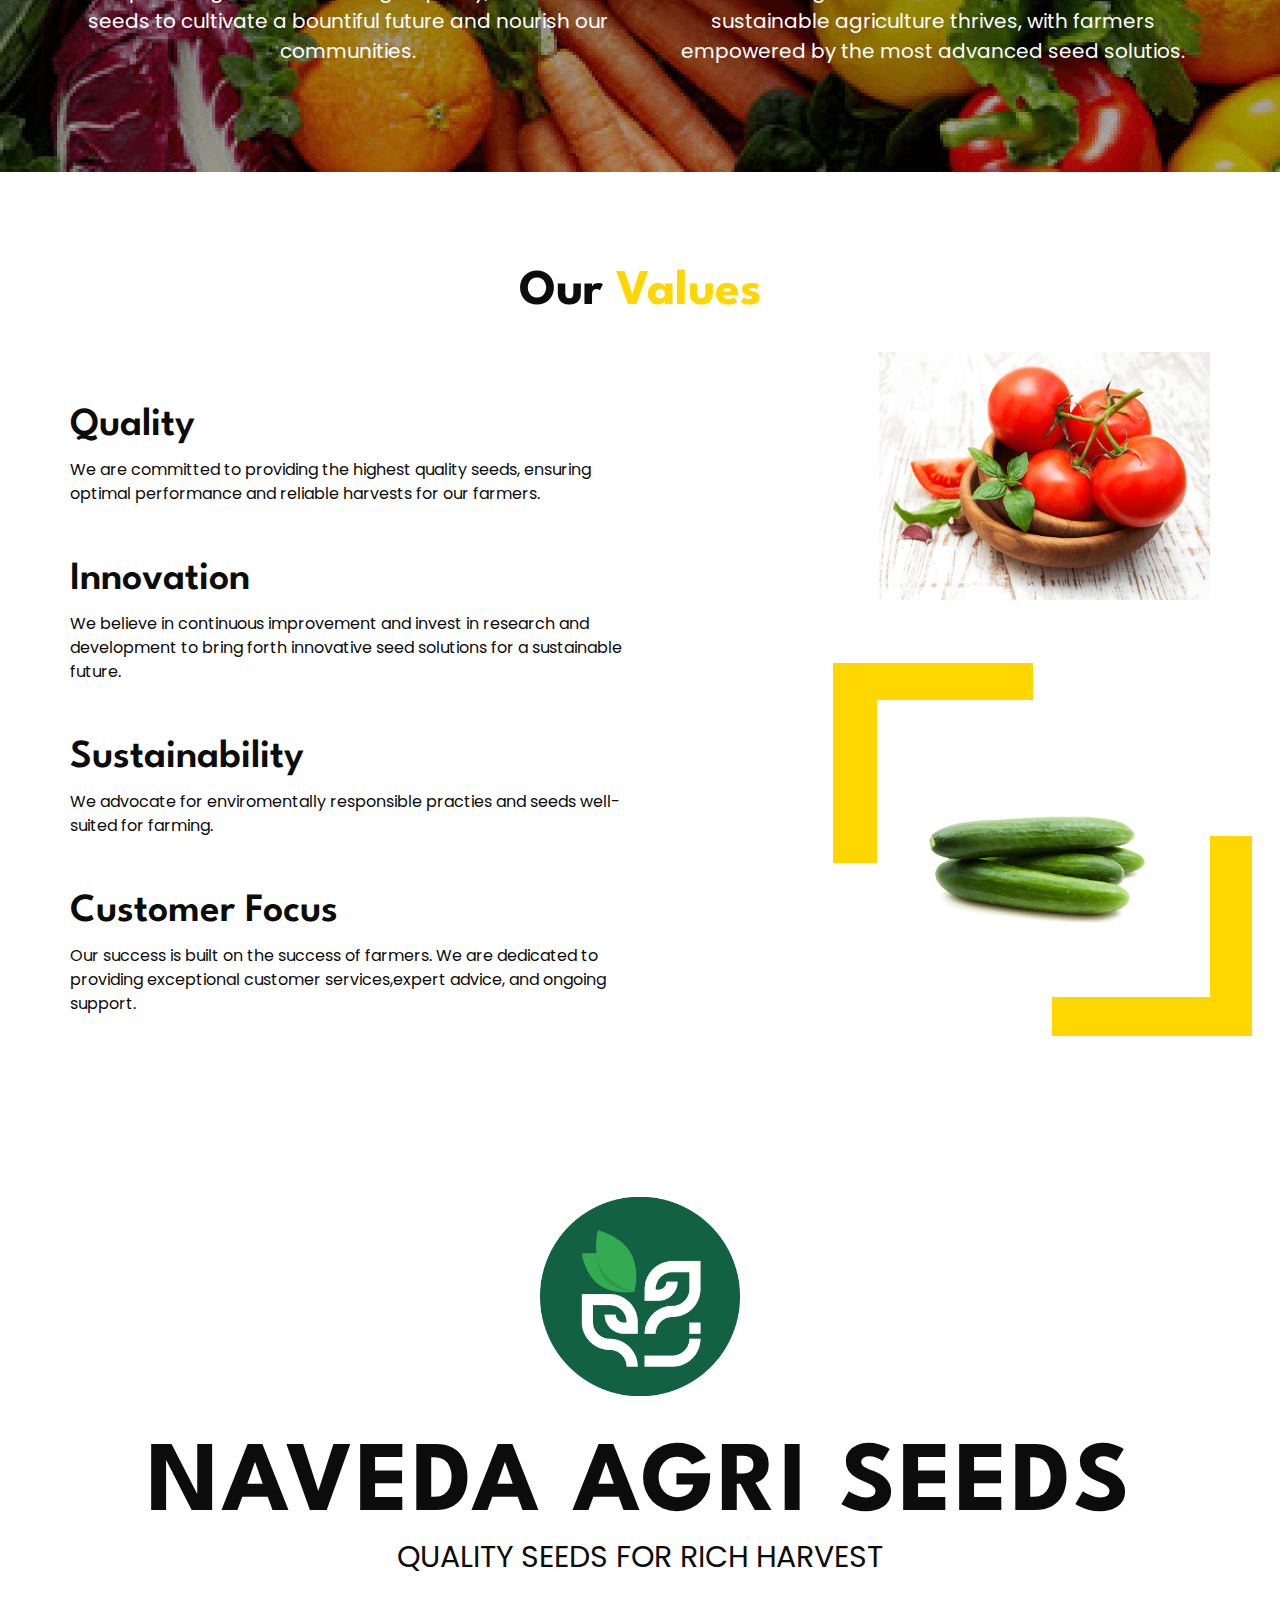
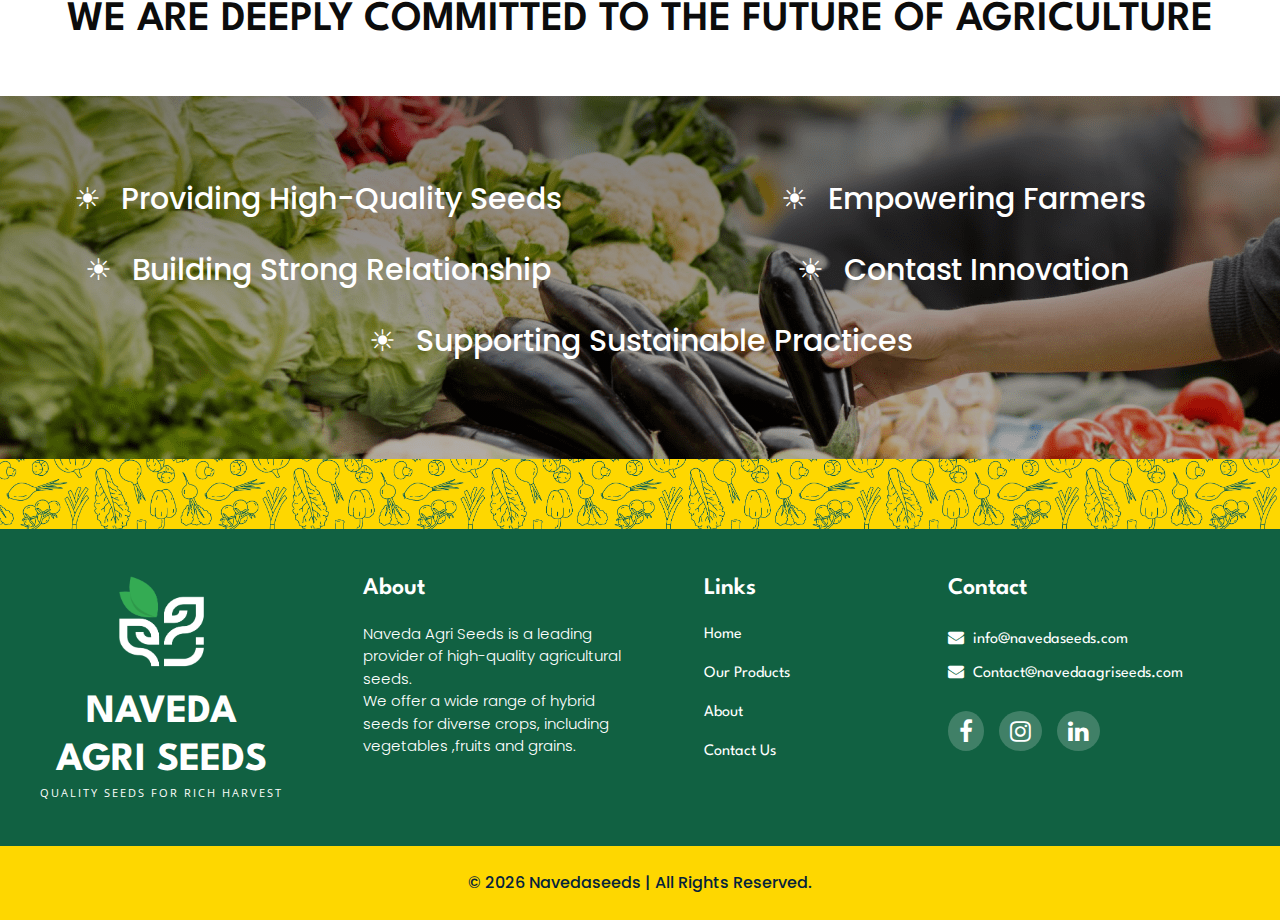
==== commit 06aef6dd: "do changes in all files" ====
--- a/about.html
+++ b/about.html
@@ -86,15 +86,14 @@
                   <a class="nav-link" href="index.html">Home <span class="sr-only">(current)</span></a>
                 </li>
                 <li class="nav-item">
-                  <a class="nav-link" href="about.html"> About us</a>
+                  <a class="nav-link" href="product.html">Our Products</a>
                 </li>
                 <li class="nav-item">
-                  <a class="nav-link" href="product.html">Products</a>
+                  <a class="nav-link" href="about.html"> About</a>
                 </li>
                 <li class="nav-item">
                   <a class="nav-link" href="contact.html">Contact Us</a>
                 </li>
-               
               </ul>
             </div>
           </nav>
@@ -132,11 +131,11 @@
             </div>
            <div class="container">
             <h3>Unmatched Quality</h3>
-            <p> Highlight hybrid seeds with high germination rates and disease resistance for reliable harvests.</p>
+            <p> Highlight hybrid seeds with excellent fruit quality.</p>
             <h3>Superior Performance</h3>
             <p> Emphasize the potential for increased yields and improved crop health with your seeds.</p>
             <h3>Diverse Selection</h3>
-            <p>offer a wide range of hybrid seeds, catering to diverse farming needs.</p>
+            <p>Offer a wide range of hybrid seeds, catering to diverse farming needs.</p>
           </div>
         </div>
         </div>
@@ -219,7 +218,7 @@
 
 </section>
 
-<img src="image/before_footer.jpg" alt="" height="80" style="width:100%; object-fit: cover;">
+<img src="image/NAS_Border.png" alt="" height="70" style="width:100%; object-fit: cover;background-color:var(--primary-color);">
 
 
 
@@ -230,7 +229,9 @@
       <div class="row">
         <div class="col-md-6 col-lg-3 info_col">
           <div class="widget-1">
-            <img src="image/ns-logo.png" width="100" height="100">
+            <a href="index.html">
+              <img src="image/ns-logo.png" width="100" height="100">
+            </a>
                 <h2 class="heading">
                   NAVEDA <br> AGRI SEEDS
                 </h2>
@@ -263,13 +264,13 @@
                 <img src="images/nav-bullet.png" alt="">
                 Home
               </a>
+              <a class="" href="product.html">
+                <img src="images/nav-bullet.png" alt="">
+                Our Products
+              </a>
               <a class="" href="about.html">
                 <img src="images/nav-bullet.png" alt="">
                 About
-              </a>
-              <a class="" href="product.html">
-                <img src="images/nav-bullet.png" alt="">
-                Products
               </a>
               <a class="" href="contact.html">
                 <img src="images/nav-bullet.png" alt="">
@@ -316,6 +317,9 @@
             </a>
             <a href="">
               <i class="fa fa-instagram" aria-hidden="true"></i>
+            </a>
+            <a href="">
+              <i class="fa fa-linkedin" aria-hidden="true"></i>
             </a>
           </div>
         </div>
--- a/css/style.css
+++ b/css/style.css
@@ -490,7 +490,7 @@
   display: -webkit-box;
   display: -ms-flexbox;
   display: flex;
-  margin-top: 45px;
+  margin-top: 30px;
   background-color: var(--primary-color);
   /* padding: 20px; */
   /* border-radius: 5px; */
@@ -1066,6 +1066,24 @@
   display:block;
 }
 
+.download_btn{
+  border: 1px solid lightgray;
+  padding: 13px 5px;
+  border-radius: 5px;
+  position: relative;
+  bottom: 2px;
+  color: var(--secondary-color);
+}
+
+@media screen and (max-width:480px){
+  .download_btn{
+   display: inline-block;
+    border-radius: 5px;
+    top: 5px;
+     padding: 5px;
+  }
+}
+
 
  /* @keyframes zoomOutLogo {
   0% {
@@ -1119,6 +1137,7 @@
   bottom:30%;
   line-height:100px;
   font-weight:400;
+  padding:0px 50px;
 }
 
 /* hero image black overlay  */
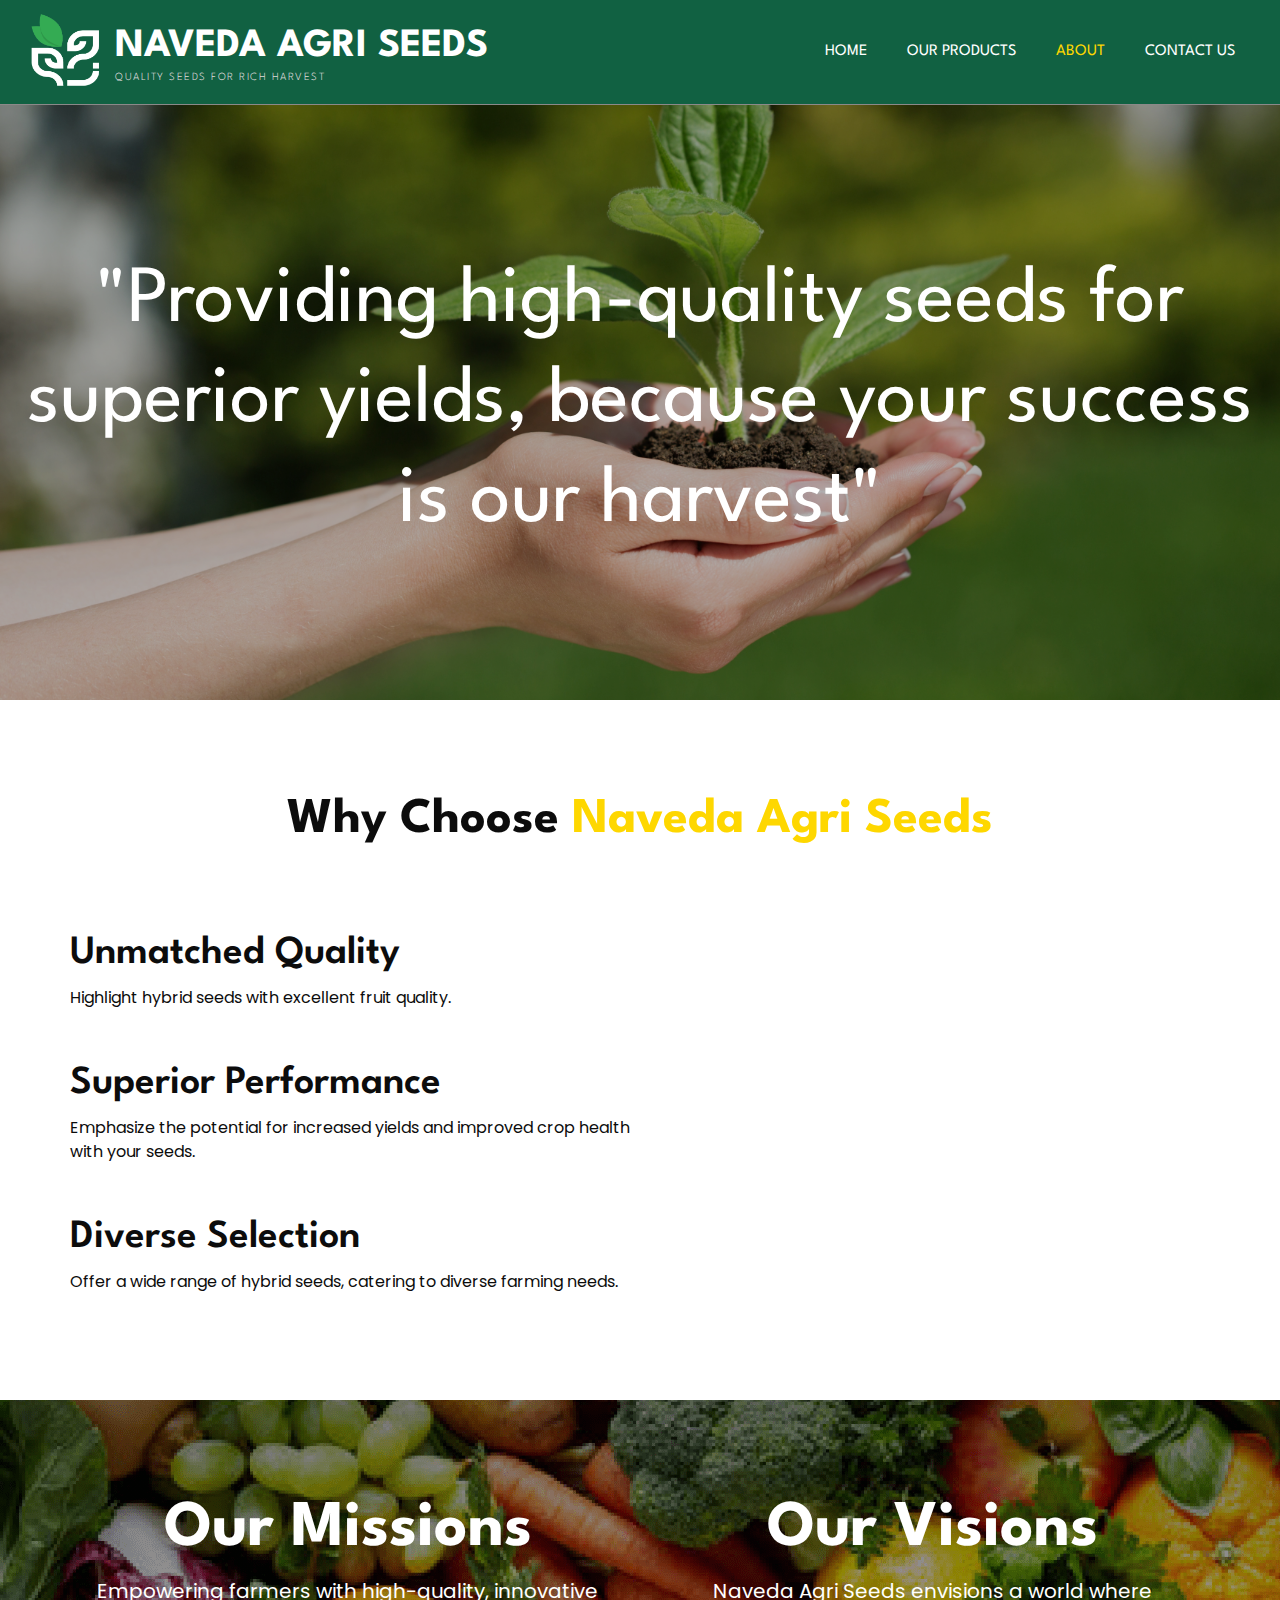
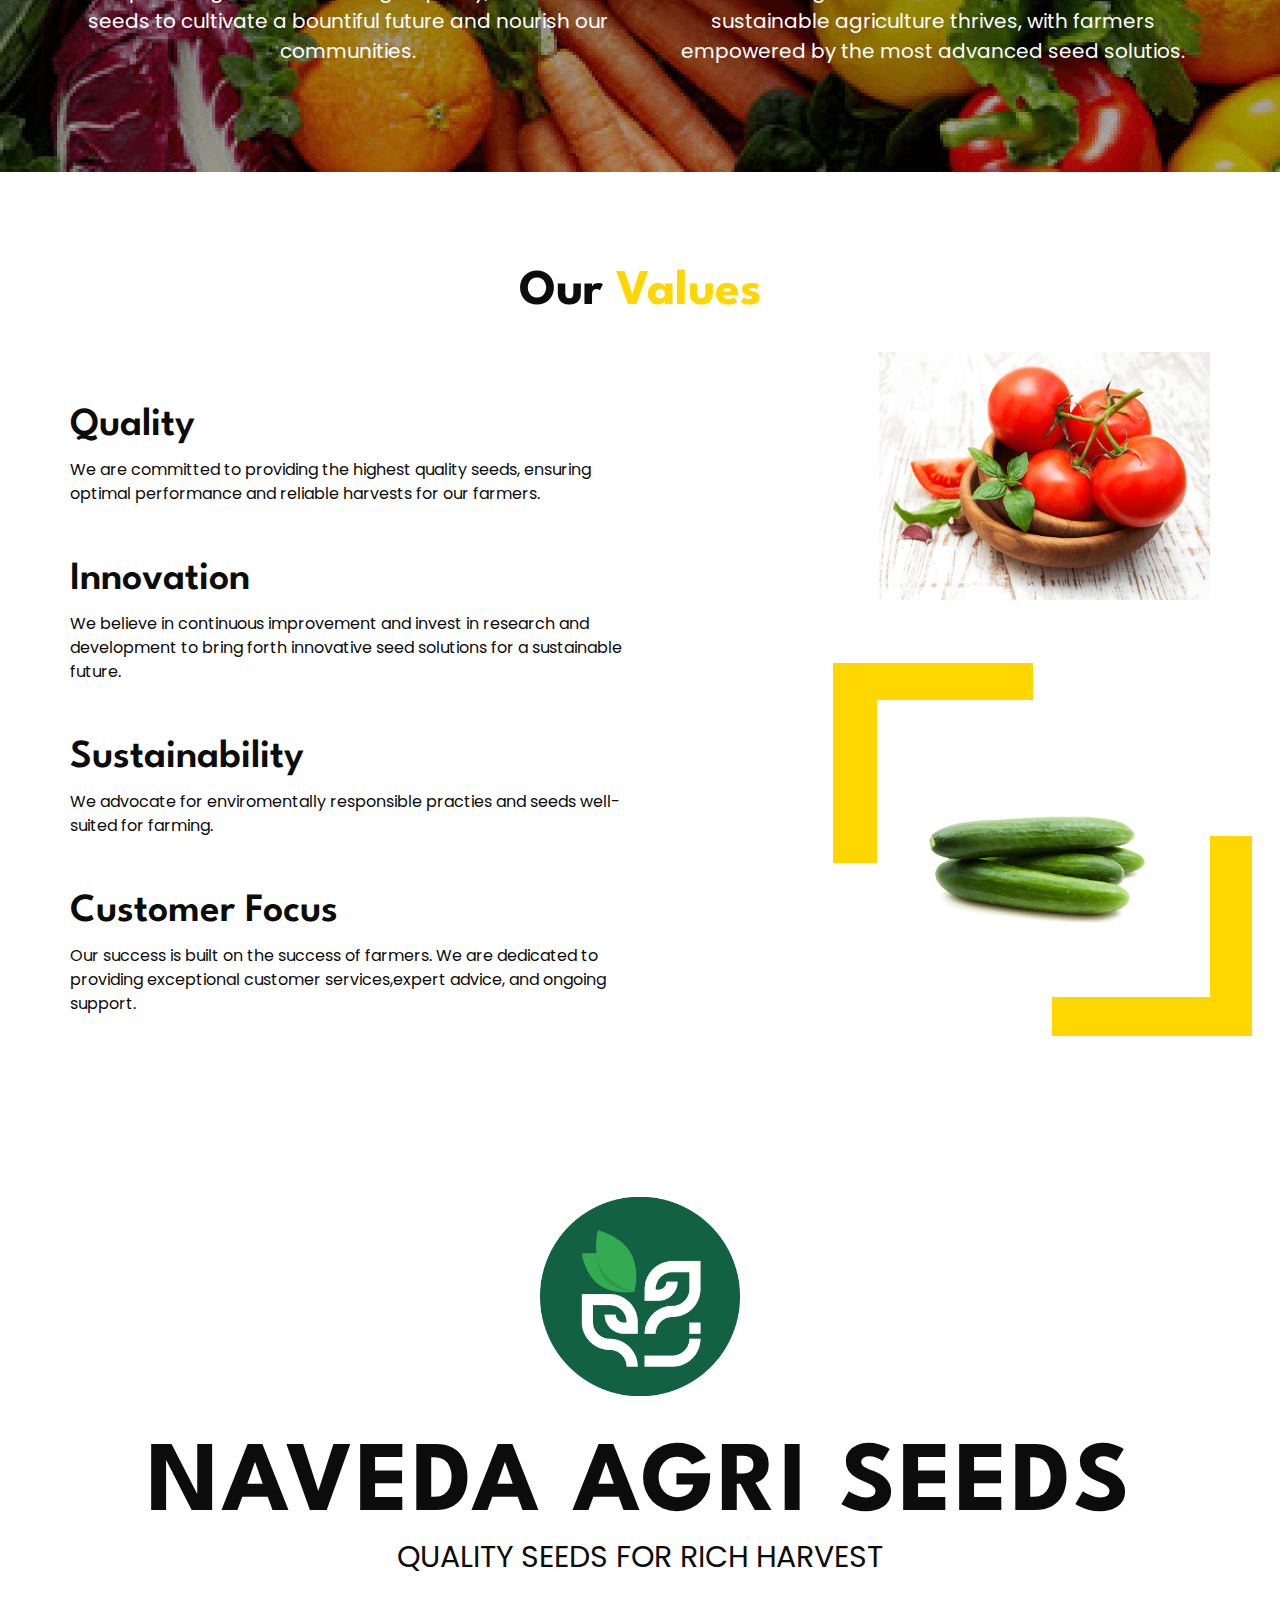
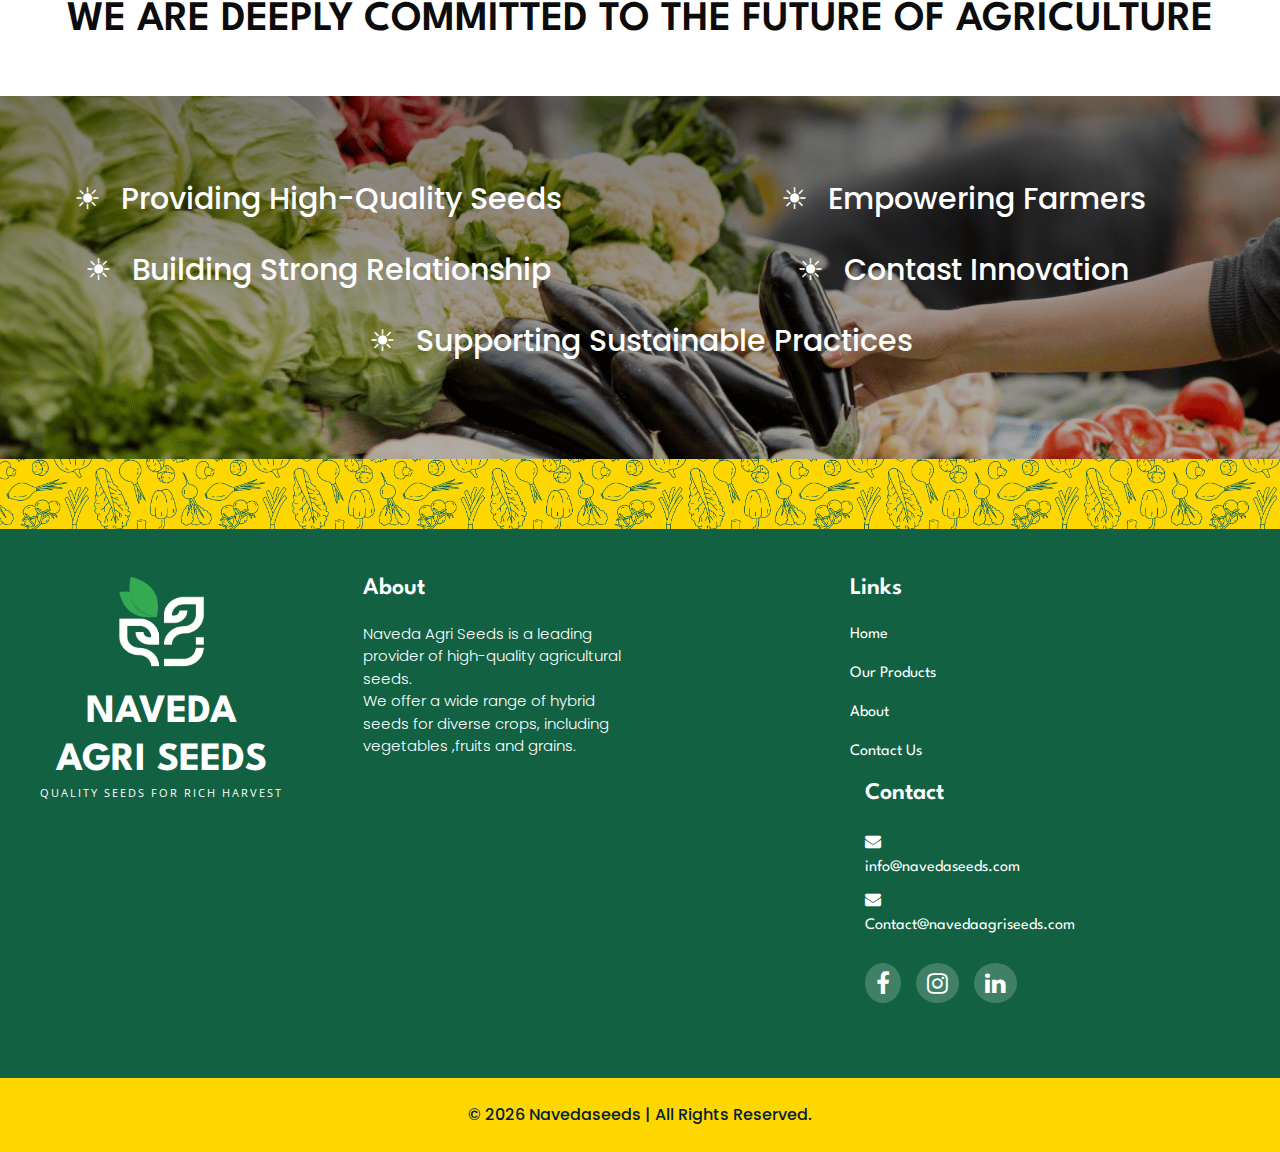
==== commit c6504e70: "js changes" ====
--- a/about.html
+++ b/about.html
@@ -260,22 +260,19 @@
               Links
             </h4>
             <div class="info_links">
-              <a class="active" href="index.html">
-                <img src="images/nav-bullet.png" alt="">
-                Home
-              </a>
-              <a class="" href="product.html">
-                <img src="images/nav-bullet.png" alt="">
-                Our Products
-              </a>
-              <a class="" href="about.html">
-                <img src="images/nav-bullet.png" alt="">
-                About
-              </a>
-              <a class="" href="contact.html">
-                <img src="images/nav-bullet.png" alt="">
-                Contact Us
-              </a>
+              <div class="info_links">
+                <a class="active" href="index.html">
+                  Home
+                </a>
+                <a class="" href="product.html">
+                  Our Products
+                </a>
+                <a class="" href="about.html">
+                  About
+                </a>
+                <a class="" href="contact.html">
+                  Contact Us
+                </a>
             </div>
           </div>
         </div>
@@ -353,8 +350,7 @@
   <!-- custom js -->
   <script type="text/javascript" src="js/custom.js"></script>
   <!-- Google Map -->
-  <script src="https://maps.googleapis.com/maps/api/js?key=AIzaSyCh39n5U-4IoWpsVGUHWdqB6puEkhRLdmI&callback=myMap">
-  </script>
+  
   <!-- End Google Map -->
 
 </body>
